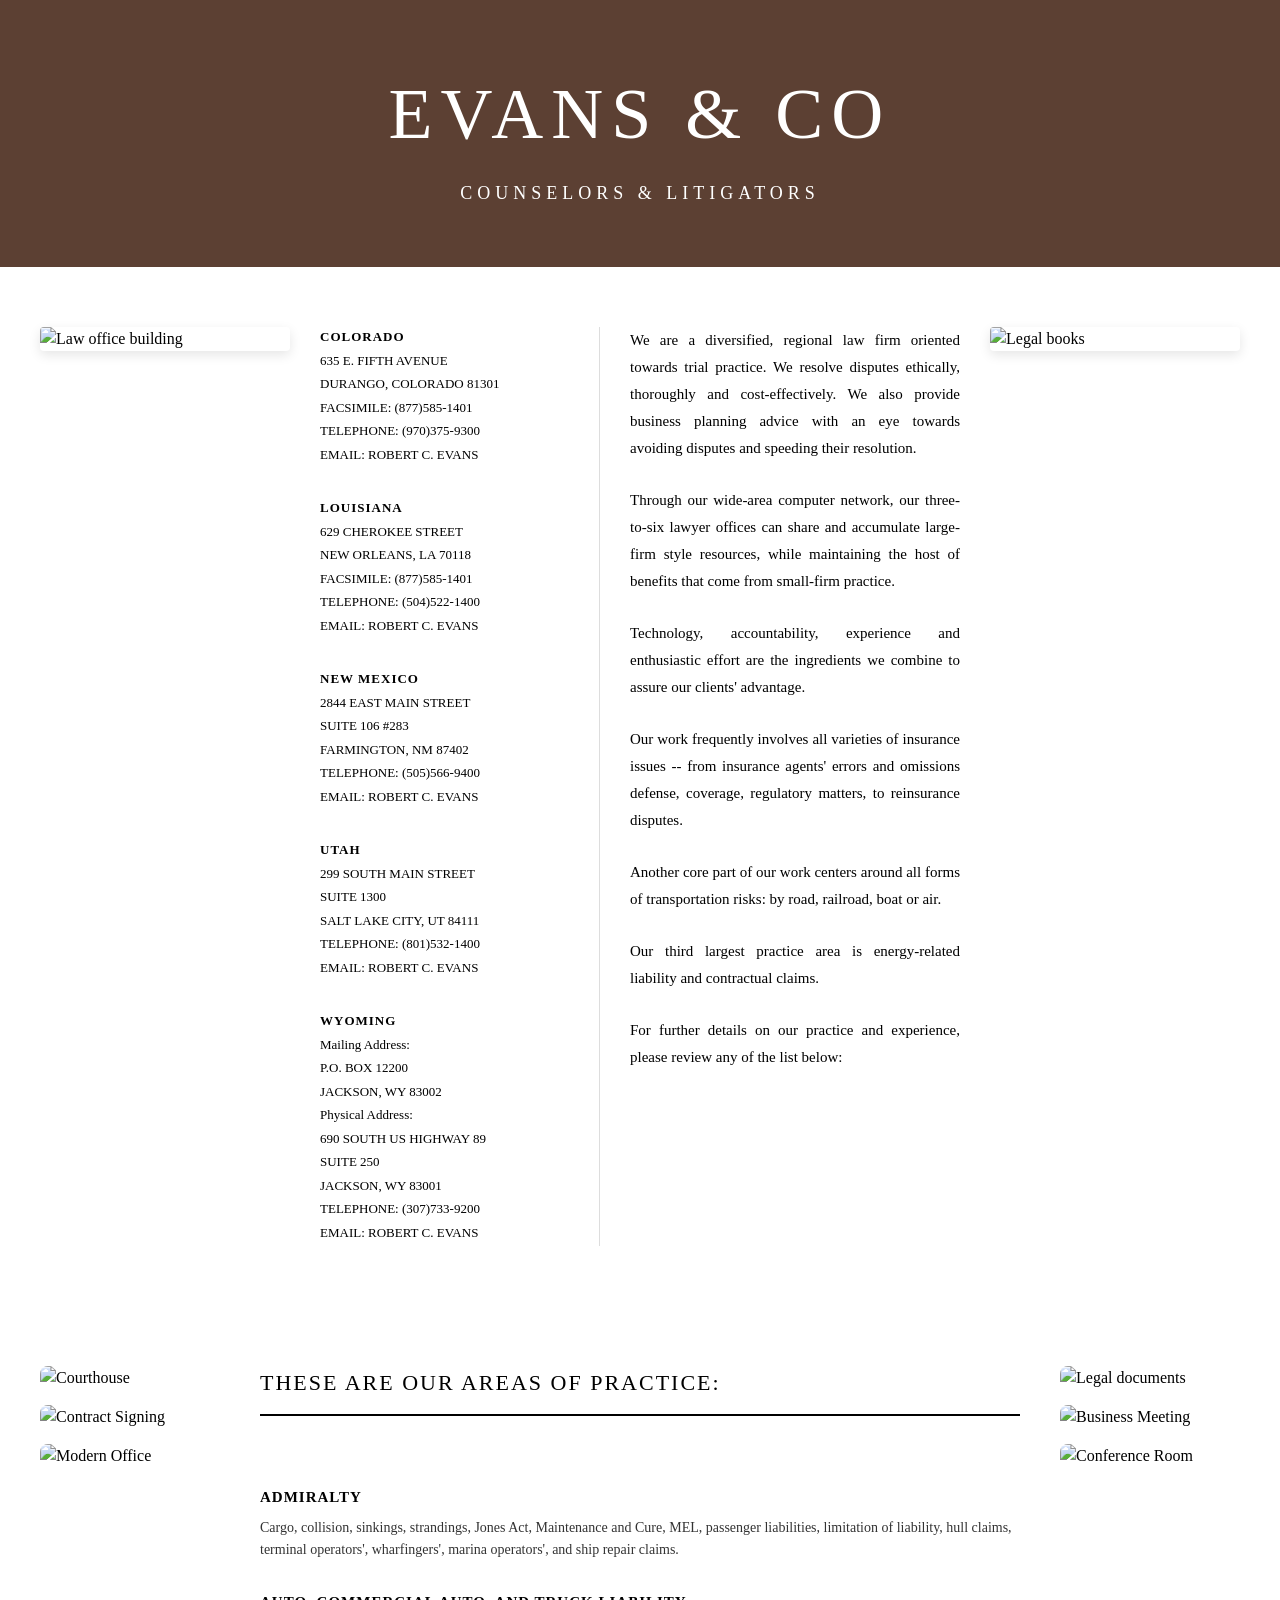
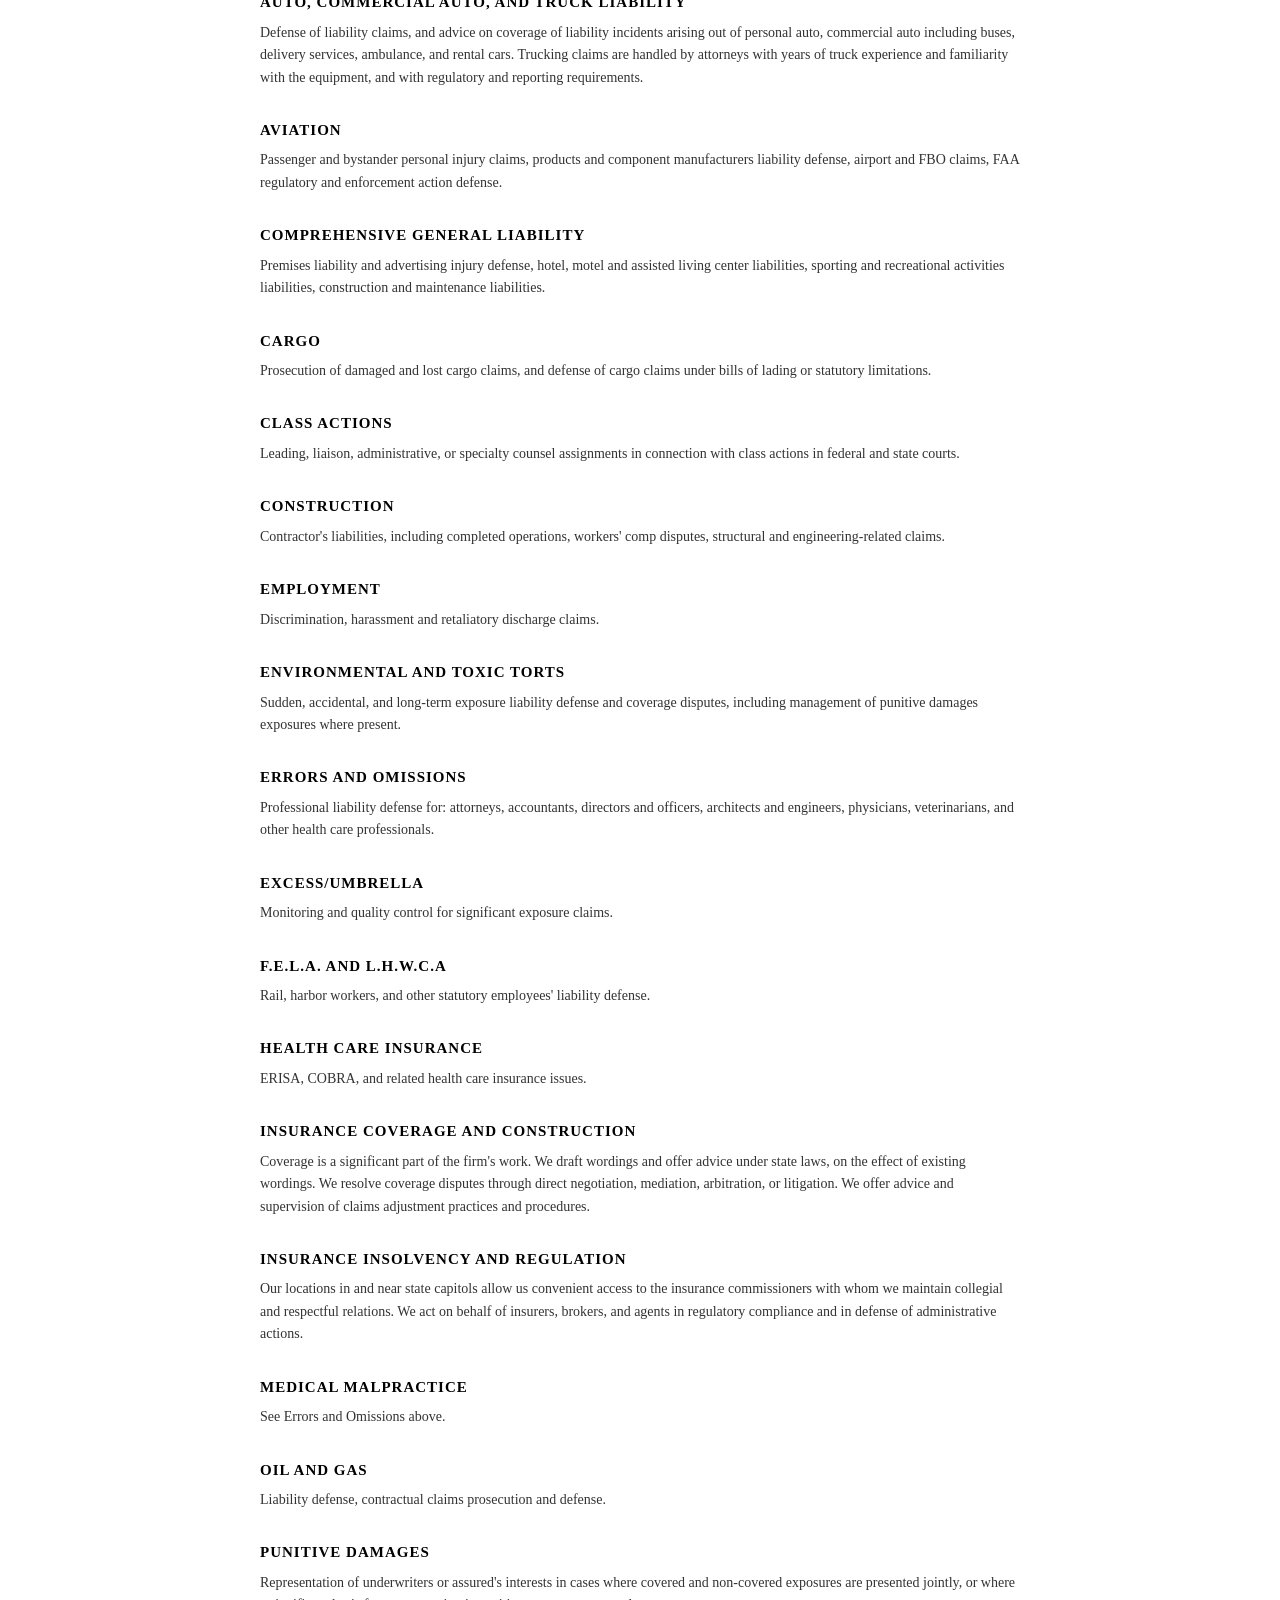
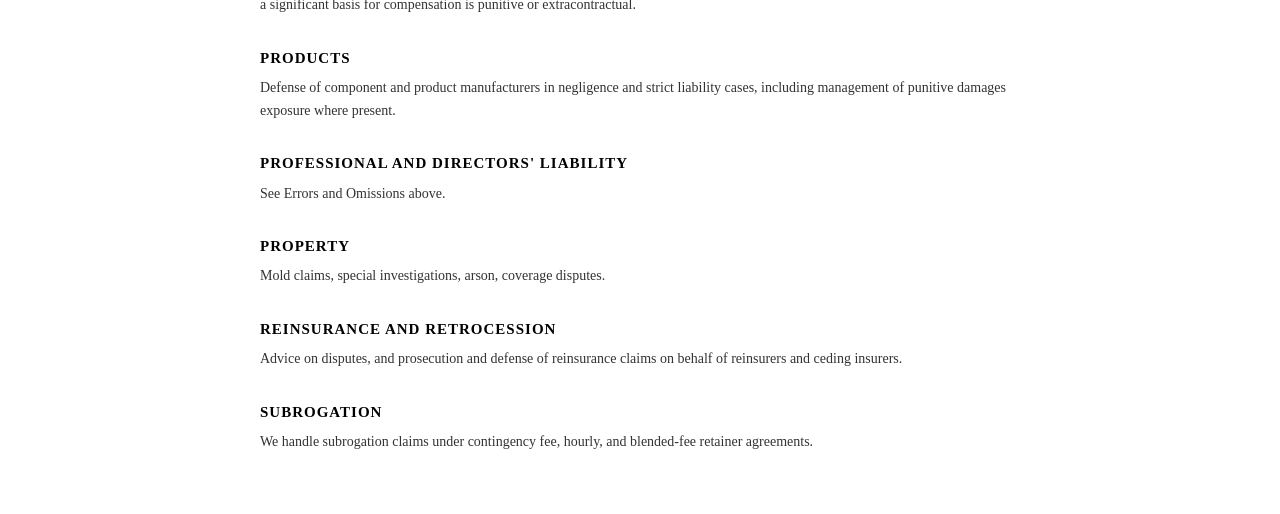
==== index.html @ 36495648 "fix mobile img" ====
<!DOCTYPE html>
<html lang="en">
<head>
    <meta charset="UTF-8">
    <meta name="viewport" content="width=device-width, initial-scale=1.0">
    <title>Evans & Co - Counselors & Litigators</title>
    <link rel="stylesheet" href="style.css">
</head>
<body>
    <div class="container">
        <!-- Header Section -->
        <header class="header">
            <div class="logo">
                <h1 class="logo-main">EVANS & CO</h1>
                <p class="logo-sub">COUNSELORS & LITIGATORS</p>
            </div>
        </header>

        <!-- About Section with Contact Info -->
        <section class="about-section">
            <div class="side-image left">
                <img src="https://images.unsplash.com/photo-1589829545856-d10d557cf95f?w=400&h=600&fit=crop" alt="Law office building">
            </div>
            <div class="contact-info">
                <div class="office">
                    <p class="office-name">COLORADO</p>
                    <p>635 E. FIFTH AVENUE</p>
                    <p>DURANGO, COLORADO 81301</p>
                    <p>FACSIMILE: (877)585-1401</p>
                    <p>TELEPHONE: (970)375-9300</p>
                    <p>EMAIL: ROBERT C. EVANS</p>
                </div>
                <div class="office">
                    <p class="office-name">LOUISIANA</p>
                    <p>629 CHEROKEE STREET</p>
                    <p>NEW ORLEANS, LA 70118</p>
                    <p>FACSIMILE: (877)585-1401</p>
                    <p>TELEPHONE: (504)522-1400</p>
                    <p>EMAIL: ROBERT C. EVANS</p>
                </div>
                <div class="office">
                    <p class="office-name">NEW MEXICO</p>
                    <p>2844 EAST MAIN STREET</p>
                    <p>SUITE 106 #283</p>
                    <p>FARMINGTON, NM 87402</p>
                    <p>TELEPHONE: (505)566-9400</p>
                    <p>EMAIL: ROBERT C. EVANS</p>
                </div>
                <div class="office">
                    <p class="office-name">UTAH</p>
                    <p>299 SOUTH MAIN STREET</p>
                    <p>SUITE 1300</p>
                    <p>SALT LAKE CITY, UT 84111</p>
                    <p>TELEPHONE: (801)532-1400</p>
                    <p>EMAIL: ROBERT C. EVANS</p>
                </div>
                <div class="office">
                    <p class="office-name">WYOMING</p>
                    <p>Mailing Address:</p>
                    <p>P.O. BOX 12200</p>
                    <p>JACKSON, WY 83002</p>
                    <p>Physical Address:</p>
                    <p>690 SOUTH US HIGHWAY 89</p>
                    <p>SUITE 250</p>
                    <p>JACKSON, WY 83001</p>
                    <p>TELEPHONE: (307)733-9200</p>
                    <p>EMAIL: ROBERT C. EVANS</p>
                </div>
            </div>
            <div class="about-content">
                <p class="about-text">We are a diversified, regional law firm oriented towards trial practice. We resolve disputes ethically, thoroughly and cost-effectively. We also provide business planning advice with an eye towards avoiding disputes and speeding their resolution.</p>
                <p class="about-text">Through our wide-area computer network, our three-to-six lawyer offices can share and accumulate large-firm style resources, while maintaining the host of benefits that come from small-firm practice.</p>
                <p class="about-text">Technology, accountability, experience and enthusiastic effort are the ingredients we combine to assure our clients' advantage.</p>
                <p class="about-text">Our work frequently involves all varieties of insurance issues -- from insurance agents' errors and omissions defense, coverage, regulatory matters, to reinsurance disputes.</p>
                <p class="about-text">Another core part of our work centers around all forms of transportation risks: by road, railroad, boat or air.</p>
                <p class="about-text">Our third largest practice area is energy-related liability and contractual claims.</p>
                <p class="about-text">For further details on our practice and experience, please review any of the list below:</p>
            </div>
            <div class="side-image right">
                <img src="https://images.unsplash.com/photo-1505664194779-8beaceb93744?w=400&h=600&fit=crop" alt="Legal books">
            </div>
        </section>

        <!-- Practice Areas Section -->
        <section class="practice-areas">
            <div class="image-gallery left-gallery">
                <img src="https://images.unsplash.com/photo-1551836022-d5d88e9218df?w=400&h=800&fit=crop" alt="Courthouse">
                <img src="https://images.unsplash.com/photo-1450101499163-c8848c66ca85?w=400&h=800&fit=crop" alt="Contract Signing">
                <img src="https://images.unsplash.com/photo-1497366754035-f200968a6e72?w=400&h=800&fit=crop" alt="Modern Office">
            </div>  
            
            <div class="practice-list">
                <h2 class="section-title">THESE ARE OUR AREAS OF PRACTICE:</h2>
                <div class="practice-item">
                    <h3 class="practice-name">ADMIRALTY</h3>
                    <p class="practice-desc">Cargo, collision, sinkings, strandings, Jones Act, Maintenance and Cure, MEL, passenger liabilities, limitation of liability, hull claims, terminal operators', wharfingers', marina operators', and ship repair claims.</p>
                </div>
                <div class="practice-item">
                    <h3 class="practice-name">AUTO, COMMERCIAL AUTO, AND TRUCK LIABILITY</h3>
                    <p class="practice-desc">Defense of liability claims, and advice on coverage of liability incidents arising out of personal auto, commercial auto including buses, delivery services, ambulance, and rental cars. Trucking claims are handled by attorneys with years of truck experience and familiarity with the equipment, and with regulatory and reporting requirements.</p>
                </div>
                <div class="practice-item">
                    <h3 class="practice-name">AVIATION</h3>
                    <p class="practice-desc">Passenger and bystander personal injury claims, products and component manufacturers liability defense, airport and FBO claims, FAA regulatory and enforcement action defense.</p>
                </div>
                <div class="practice-item">
                    <h3 class="practice-name">COMPREHENSIVE GENERAL LIABILITY</h3>
                    <p class="practice-desc">Premises liability and advertising injury defense, hotel, motel and assisted living center liabilities, sporting and recreational activities liabilities, construction and maintenance liabilities.</p>
                </div>
                <div class="practice-item">
                    <h3 class="practice-name">CARGO</h3>
                    <p class="practice-desc">Prosecution of damaged and lost cargo claims, and defense of cargo claims under bills of lading or statutory limitations.</p>
                </div>
                <div class="practice-item">
                    <h3 class="practice-name">CLASS ACTIONS</h3>
                    <p class="practice-desc">Leading, liaison, administrative, or specialty counsel assignments in connection with class actions in federal and state courts.</p>
                </div>
                <div class="practice-item">
                    <h3 class="practice-name">CONSTRUCTION</h3>
                    <p class="practice-desc">Contractor's liabilities, including completed operations, workers' comp disputes, structural and engineering-related claims.</p>
                </div>
                <div class="practice-item">
                    <h3 class="practice-name">EMPLOYMENT</h3>
                    <p class="practice-desc">Discrimination, harassment and retaliatory discharge claims.</p>
                </div>
                <div class="practice-item">
                    <h3 class="practice-name">ENVIRONMENTAL AND TOXIC TORTS</h3>
                    <p class="practice-desc">Sudden, accidental, and long-term exposure liability defense and coverage disputes, including management of punitive damages exposures where present.</p>
                </div>
                <div class="practice-item">
                    <h3 class="practice-name">ERRORS AND OMISSIONS</h3>
                    <p class="practice-desc">Professional liability defense for: attorneys, accountants, directors and officers, architects and engineers, physicians, veterinarians, and other health care professionals.</p>
                </div>
                <div class="practice-item">
                    <h3 class="practice-name">EXCESS/UMBRELLA</h3>
                    <p class="practice-desc">Monitoring and quality control for significant exposure claims.</p>
                </div>
                <div class="practice-item">
                    <h3 class="practice-name">F.E.L.A. AND L.H.W.C.A</h3>
                    <p class="practice-desc">Rail, harbor workers, and other statutory employees' liability defense.</p>
                </div>
                <div class="practice-item">
                    <h3 class="practice-name">HEALTH CARE INSURANCE</h3>
                    <p class="practice-desc">ERISA, COBRA, and related health care insurance issues.</p>
                </div>
                <div class="practice-item">
                    <h3 class="practice-name">INSURANCE COVERAGE AND CONSTRUCTION</h3>
                    <p class="practice-desc">Coverage is a significant part of the firm's work. We draft wordings and offer advice under state laws, on the effect of existing wordings. We resolve coverage disputes through direct negotiation, mediation, arbitration, or litigation. We offer advice and supervision of claims adjustment practices and procedures.</p>
                </div>
                <div class="practice-item">
                    <h3 class="practice-name">INSURANCE INSOLVENCY AND REGULATION</h3>
                    <p class="practice-desc">Our locations in and near state capitols allow us convenient access to the insurance commissioners with whom we maintain collegial and respectful relations. We act on behalf of insurers, brokers, and agents in regulatory compliance and in defense of administrative actions.</p>
                </div>
                <div class="practice-item">
                    <h3 class="practice-name">MEDICAL MALPRACTICE</h3>
                    <p class="practice-desc">See Errors and Omissions above.</p>
                </div>
                <div class="practice-item">
                    <h3 class="practice-name">OIL AND GAS</h3>
                    <p class="practice-desc">Liability defense, contractual claims prosecution and defense.</p>
                </div>
                <div class="practice-item">
                    <h3 class="practice-name">PUNITIVE DAMAGES</h3>
                    <p class="practice-desc">Representation of underwriters or assured's interests in cases where covered and non-covered exposures are presented jointly, or where a significant basis for compensation is punitive or extracontractual.</p>
                </div>
                <div class="practice-item">
                    <h3 class="practice-name">PRODUCTS</h3>
                    <p class="practice-desc">Defense of component and product manufacturers in negligence and strict liability cases, including management of punitive damages exposure where present.</p>
                </div>
                <div class="practice-item">
                    <h3 class="practice-name">PROFESSIONAL AND DIRECTORS' LIABILITY</h3>
                    <p class="practice-desc">See Errors and Omissions above.</p>
                </div>
                <div class="practice-item">
                    <h3 class="practice-name">PROPERTY</h3>
                    <p class="practice-desc">Mold claims, special investigations, arson, coverage disputes.</p>
                </div>
                <div class="practice-item">
                    <h3 class="practice-name">REINSURANCE AND RETROCESSION</h3>
                    <p class="practice-desc">Advice on disputes, and prosecution and defense of reinsurance claims on behalf of reinsurers and ceding insurers.</p>
                </div>
                <div class="practice-item">
                    <h3 class="practice-name">SUBROGATION</h3>
                    <p class="practice-desc">We handle subrogation claims under contingency fee, hourly, and blended-fee retainer agreements.</p>
                </div>
            </div>
            <div class="image-gallery right-gallery">
                <img src="https://images.unsplash.com/photo-1521791055366-0d553872125f?w=400&h=800&fit=crop" alt="Legal documents">
                <img src="https://images.unsplash.com/photo-1516321318423-f06f85e504b3?w=400&h=800&fit=crop" alt="Business Meeting">
                <img src="https://images.unsplash.com/photo-1517048676732-d65bc937f952?w=400&h=800&fit=crop" alt="Conference Room">
            </div>

        </section>
    </div>
</body>
</html>
---- style.css ----
* {
    margin: 0;
    padding: 0;
    box-sizing: border-box;
}

body {
    font-family: 'Georgia', 'Times New Roman', Times, serif;
    background-color: #fff;
    color: #000;
    line-height: 1.5;
    margin: 0;
    padding: 0;
}

.container {
    max-width: 100%;
    margin: 0 auto;
    padding: 0;
}

/* Header Styles */
.header {
    background-color: #5C4033;
    color: #fff;
    padding: 60px 40px;
    text-align: center;
}

.logo {
    margin-bottom: 0;
}

.logo-main {
    font-size: 72px;
    font-weight: normal;
    letter-spacing: 8px;
    margin-bottom: 12px;
    font-family: 'Georgia', serif;
}

.logo-sub {
    font-size: 18px;
    letter-spacing: 5px;
    text-transform: uppercase;
    font-weight: normal;
}

/* About Section */
.about-section {
    display: flex;
    padding: 60px 40px;
    background-color: #fff;
    gap: 30px;
    max-width: 1400px;
    margin: 0 auto;
    align-items: flex-start;
    flex-wrap: wrap;
}

.about-content {
    flex: 1;
    min-width: 0;
}

.about-text {
    font-size: 15px;
    margin-bottom: 25px;
    text-align: left;
    line-height: 1.8;
    font-family: 'Georgia', serif;
    text-align: justify;
}

.contact-info {
    flex: 0 0 280px;
    display: flex;
    flex-direction: column;
    gap: 30px;
    padding-right: 40px;
    border-right: 1px solid #ddd;
    min-width: 0;
}

.office {
    text-align: left;
}

.office-name {
    font-size: 16px;
    font-weight: bold !important;
    margin-bottom: 8px;
    text-transform: uppercase;
    letter-spacing: 1px;
}

.office p {
    font-size: 13px;
    margin-bottom: 4px;
    font-weight: normal;
}

/* Side Images */
.side-image {
    flex: 0 0 250px;
    display: flex;
    flex-direction: column;
    align-items: flex-start;
    min-width: 0;
}

.side-image img {
    width: 100%;
    height: auto;
    object-fit: cover;
    border-radius: 4px;
    box-shadow: 0 4px 12px rgba(0, 0, 0, 0.1);
    margin-bottom: 200px;
}

    .image-gallery {
        display: grid;
        grid-template-columns: repeat(6, 1fr); /* 6 images in one row */
        gap: 15px;
        width: 100%;
    }

    .image-gallery img {
        width: 100%;
        height: 250px;
        object-fit: cover;
        border-radius: 8px;
        display: block;
    }
        .left-gallery,
    .right-gallery {
        display: flex;
        flex-direction: column;
        gap: 15px;
        width: 180px;
        flex-shrink: 0;
    }

    .left-gallery img,
    .right-gallery img {
        width: 100%;
        height: auto;
        border-radius: 8px;
    }

/* Practice Areas Section */
.practice-areas {
    display: flex;
    padding: 60px 40px;
    background-color: #fff;
    gap: 40px;
    max-width: 1400px;
    margin: 0 auto;
    align-items: flex-start;
    flex-wrap: wrap;
}

.practice-areas .practice-list {
    flex: 1;
    min-width: 0;
}

.email-contact {
    text-align: right;
    margin-bottom: 30px;
    font-size: 14px;
    font-weight: bold;
    color: #000;
}

.section-title {
    font-size: 22px;
    text-align: left;
    margin-bottom: 40px;
    letter-spacing: 2px;
    color: #000;
    font-weight: normal;
    border-bottom: 2px solid #000;
    padding-bottom: 15px;
}

.practice-list {
    display: flex;
    flex-direction: column;
    gap: 30px;
}

.practice-item {
    padding: 0;
    background: none;
    border: none;
    box-shadow: none;
    min-width: 0;
}

.practice-name {
    font-size: 15px;
    margin-bottom: 8px;
    color: #000;
    letter-spacing: 1px;
    font-weight: bold;
    text-transform: uppercase;
}

.practice-desc {
    font-size: 14px;
    color: #333;
    line-height: 1.6;
    margin: 0;
    padding-left: 0;
    overflow-wrap: break-word;
    word-wrap: break-word;
}

@media (max-width: 768px) {

    body {
        overflow-x: hidden;
    }

    .logo {
        margin-bottom: 0;
        padding: 0 10px;
    }

    .logo-main {
        font-size: 36px;
        letter-spacing: 3px;
        margin-bottom: 8px;
        line-height: 1.1;
    }

    .logo-sub {
        font-size: 12px;
        letter-spacing: 2px;
        line-height: 1.4;
    }

    /* About Section */
    .about-section {
        display: flex;
        flex-direction: column;
        padding: 15px;
        gap: 20px;
    }

    /* Images */
    .side-image {
        display: flex;
        justify-content: center;
        align-items: center;
        width: 100%;
        
    }

    .side-image img {
        width: 100%;
        max-width: 220px;
        height: auto;
        border-radius: 8px;
        margin-bottom: 50px;
    }

    .left-gallery,
    .right-gallery {
        display: flex;
        flex-direction: row;
        justify-content: center;
        gap: 8px;
        width: 100%;
    }

    .left-gallery img,
    .right-gallery img {
        width: 30%;
        height: auto;
    }

    .image-gallery {
        display: grid;
        grid-template-columns: repeat(3, 1fr);
        gap: 5px;
    }

    .image-gallery img {
        width: 100%;
        height: auto;
    }

    /* Contact Information */
    .contact-info {
        width: 100%;
        display: grid;
        grid-template-columns: 1fr;
        gap: 15px;
        border: none;
        padding: 0;
    }

    .office {
        padding: 12px;
        border: 1px solid #ddd;
        border-radius: 6px;
    }

    .office-name {
        font-size: 15px;
        font-weight: bold;
        margin-bottom: 5px;
    }

    .office p {
        font-size: 13px;
        line-height: 1.5;
    }

    /* About Content */
    .about-content {
        width: 100%;
    }

    .about-text {
        font-size: 14px;
        line-height: 1.8;
        text-align: justify;
        margin-bottom: 12px;
    }

    /* Practice Areas */
    .practice-areas {
        display: flex;
        flex-direction: column;
        padding: 15px;
        gap: 20px;
    }

    .practice-list,
    .practice-content {
        width: 100%;
    }

    .section-title {
        font-size: 20px;
        text-align: center;
    }

    .practice-name {
        font-size: 15px;
    }

    .practice-desc {
        font-size: 13px;
        line-height: 1.7;
    }

    .email-contact {
        text-align: center;
        font-size: 13px;
    }
}
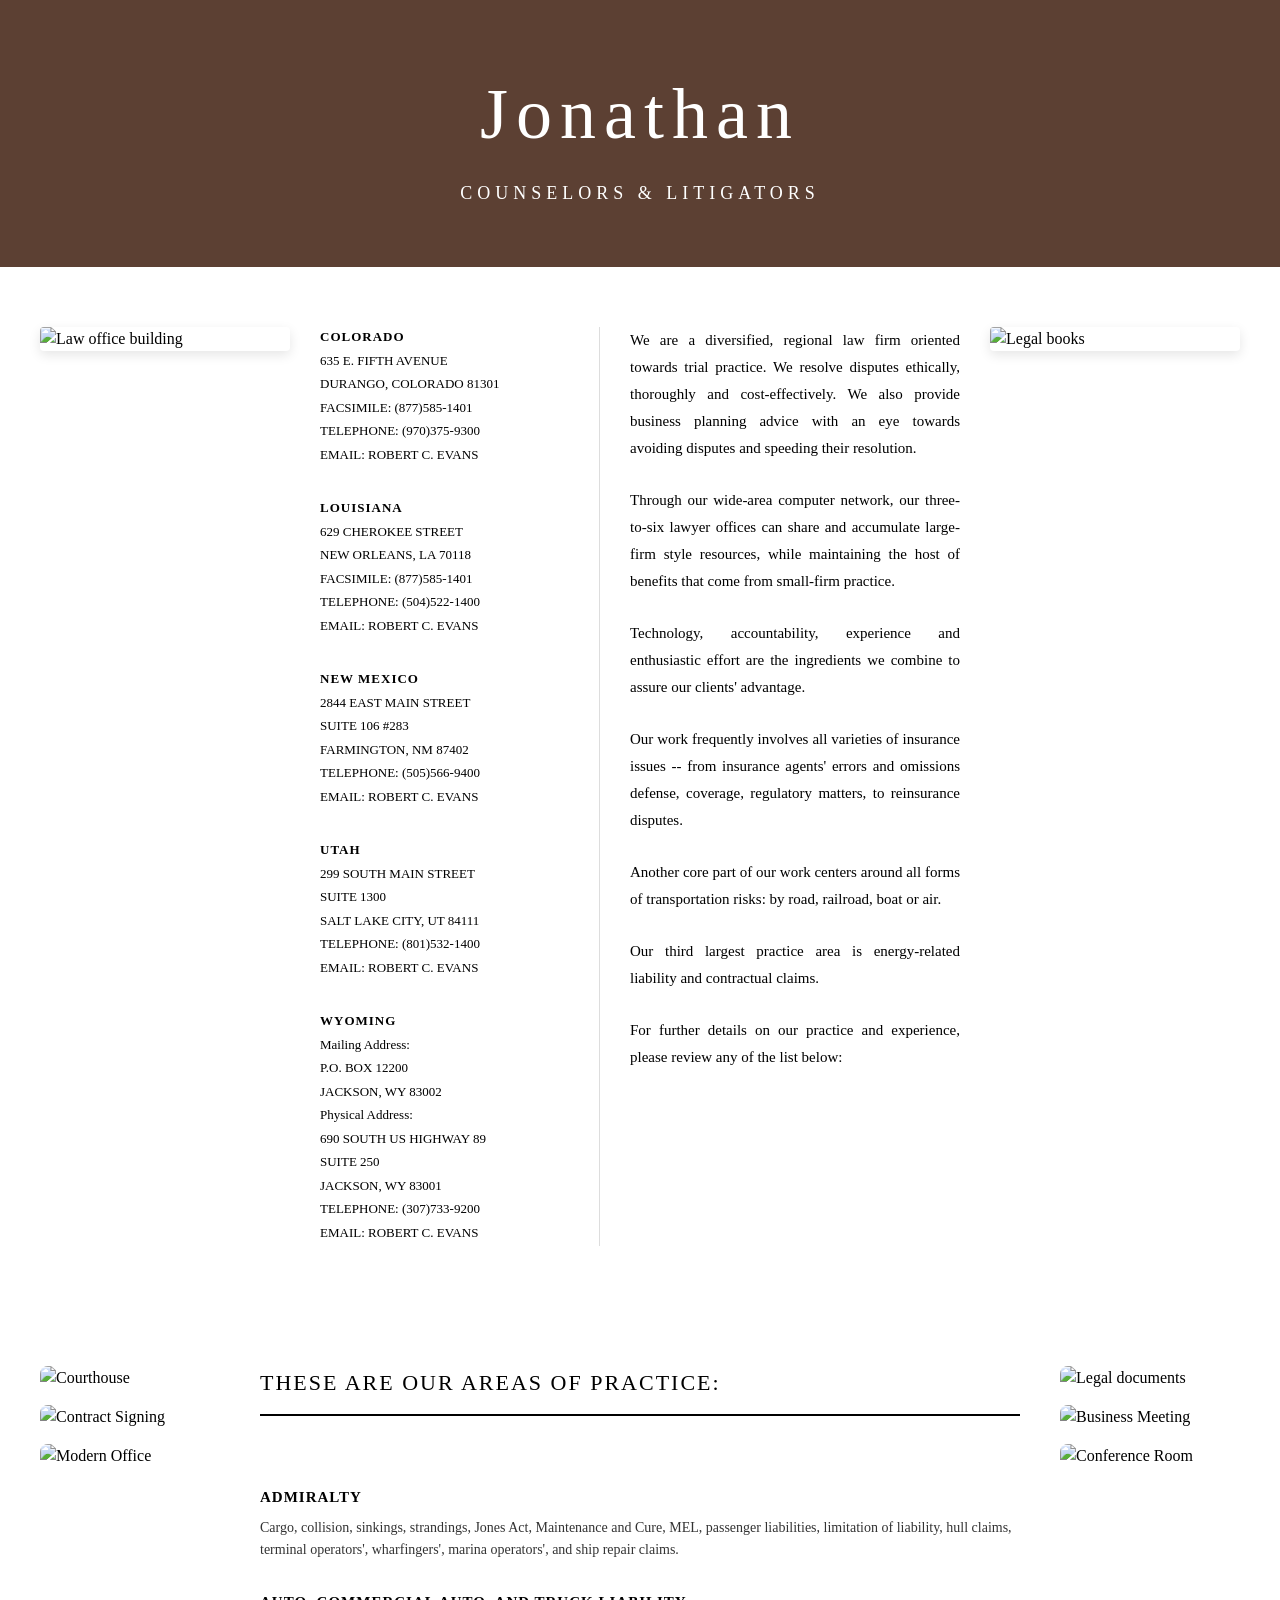
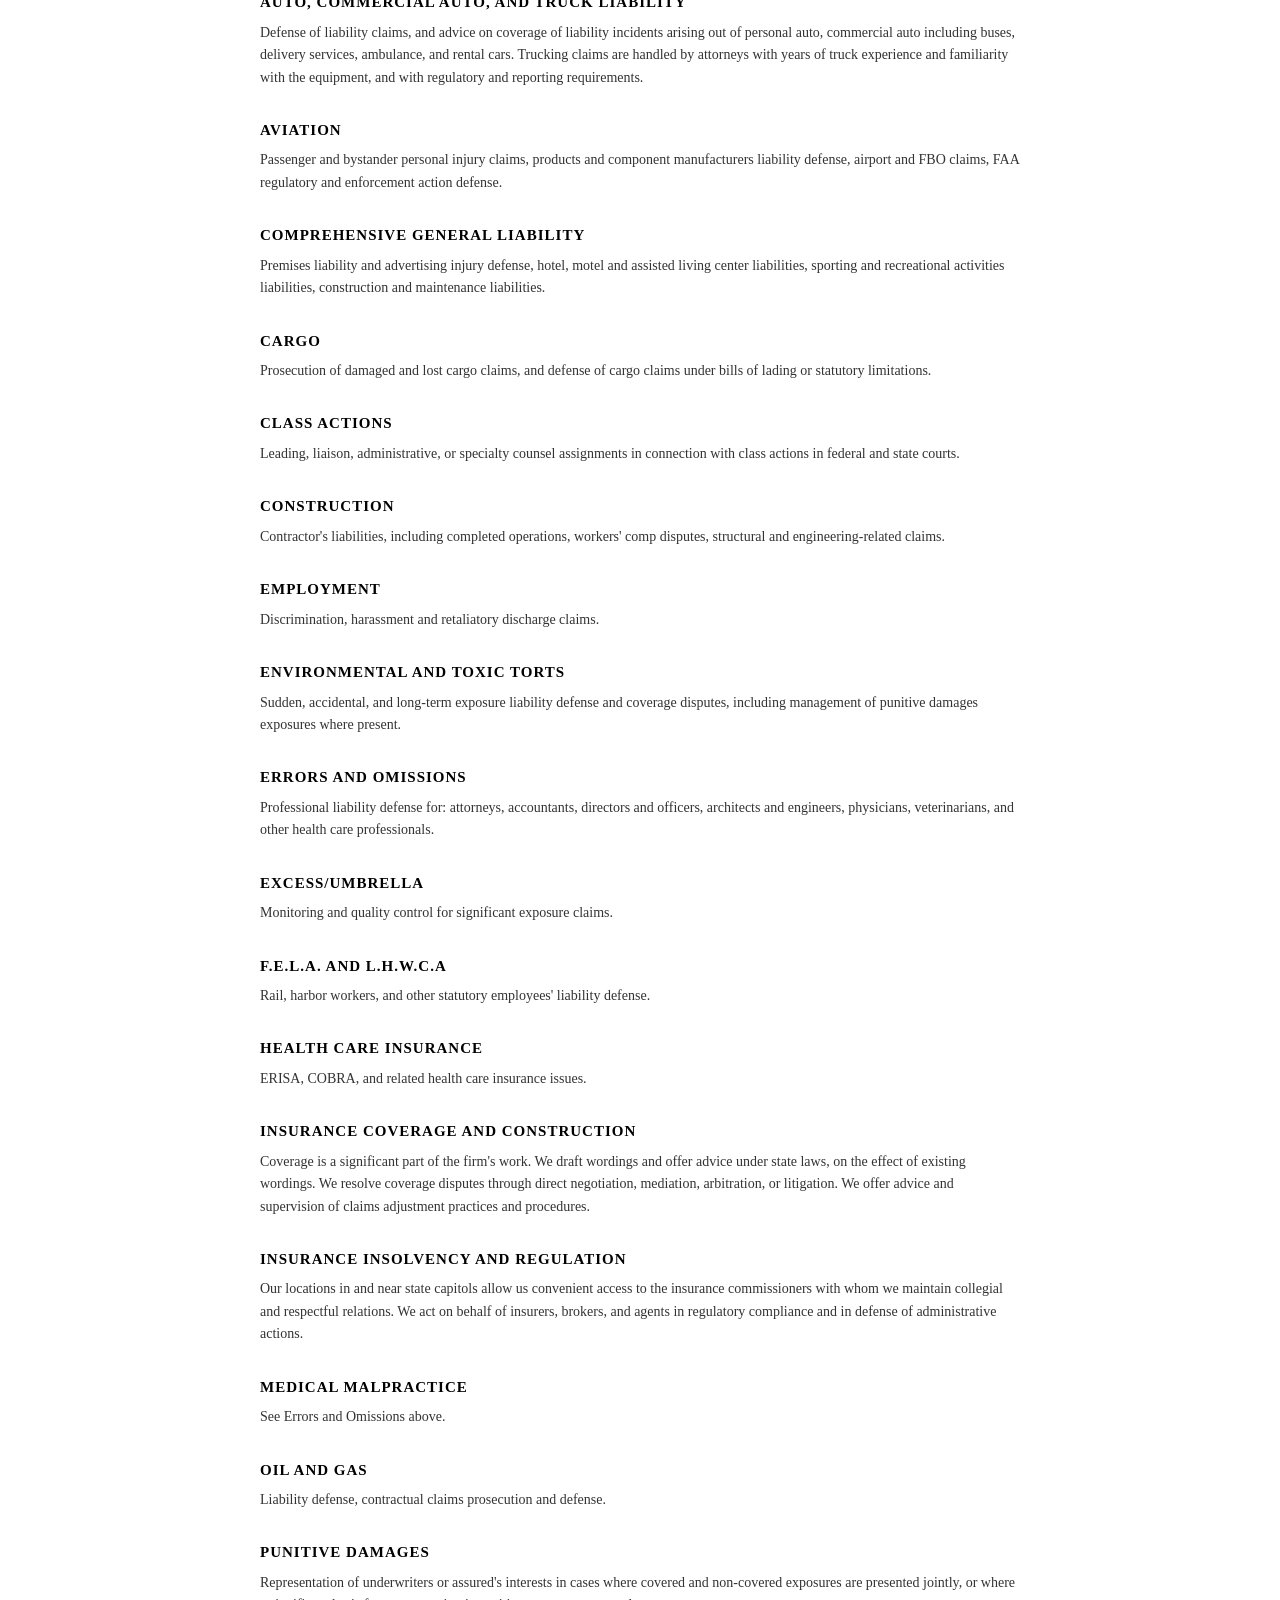
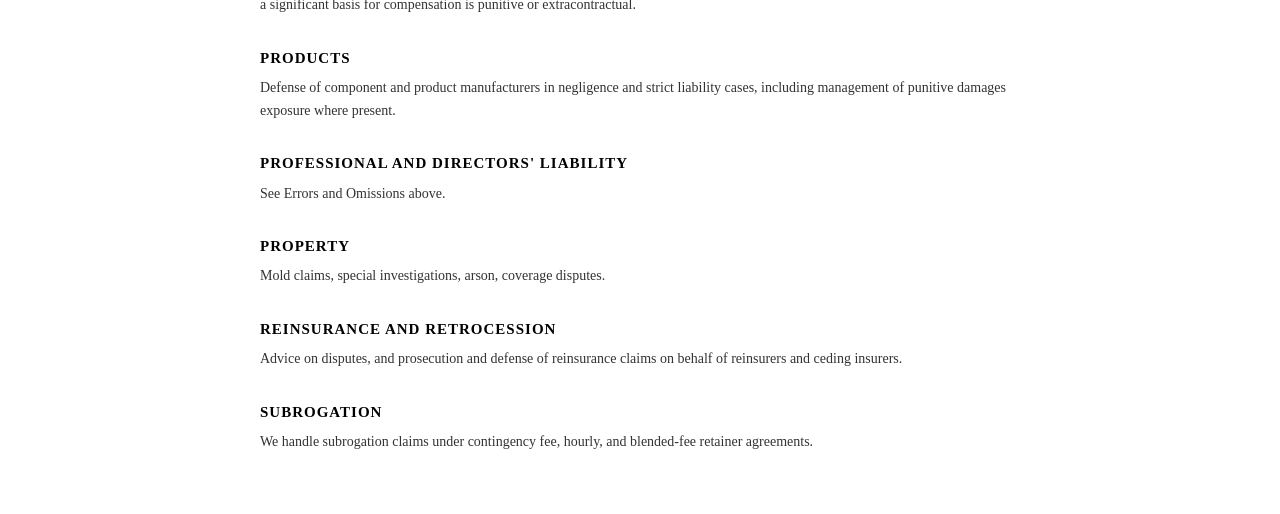
==== commit 07904413: "update header" ====
--- a/index.html
+++ b/index.html
@@ -11,7 +11,7 @@
         <!-- Header Section -->
         <header class="header">
             <div class="logo">
-                <h1 class="logo-main">EVANS & CO</h1>
+                <h1 class="logo-main">Jonathan</h1>
                 <p class="logo-sub">COUNSELORS & LITIGATORS</p>
             </div>
         </header>
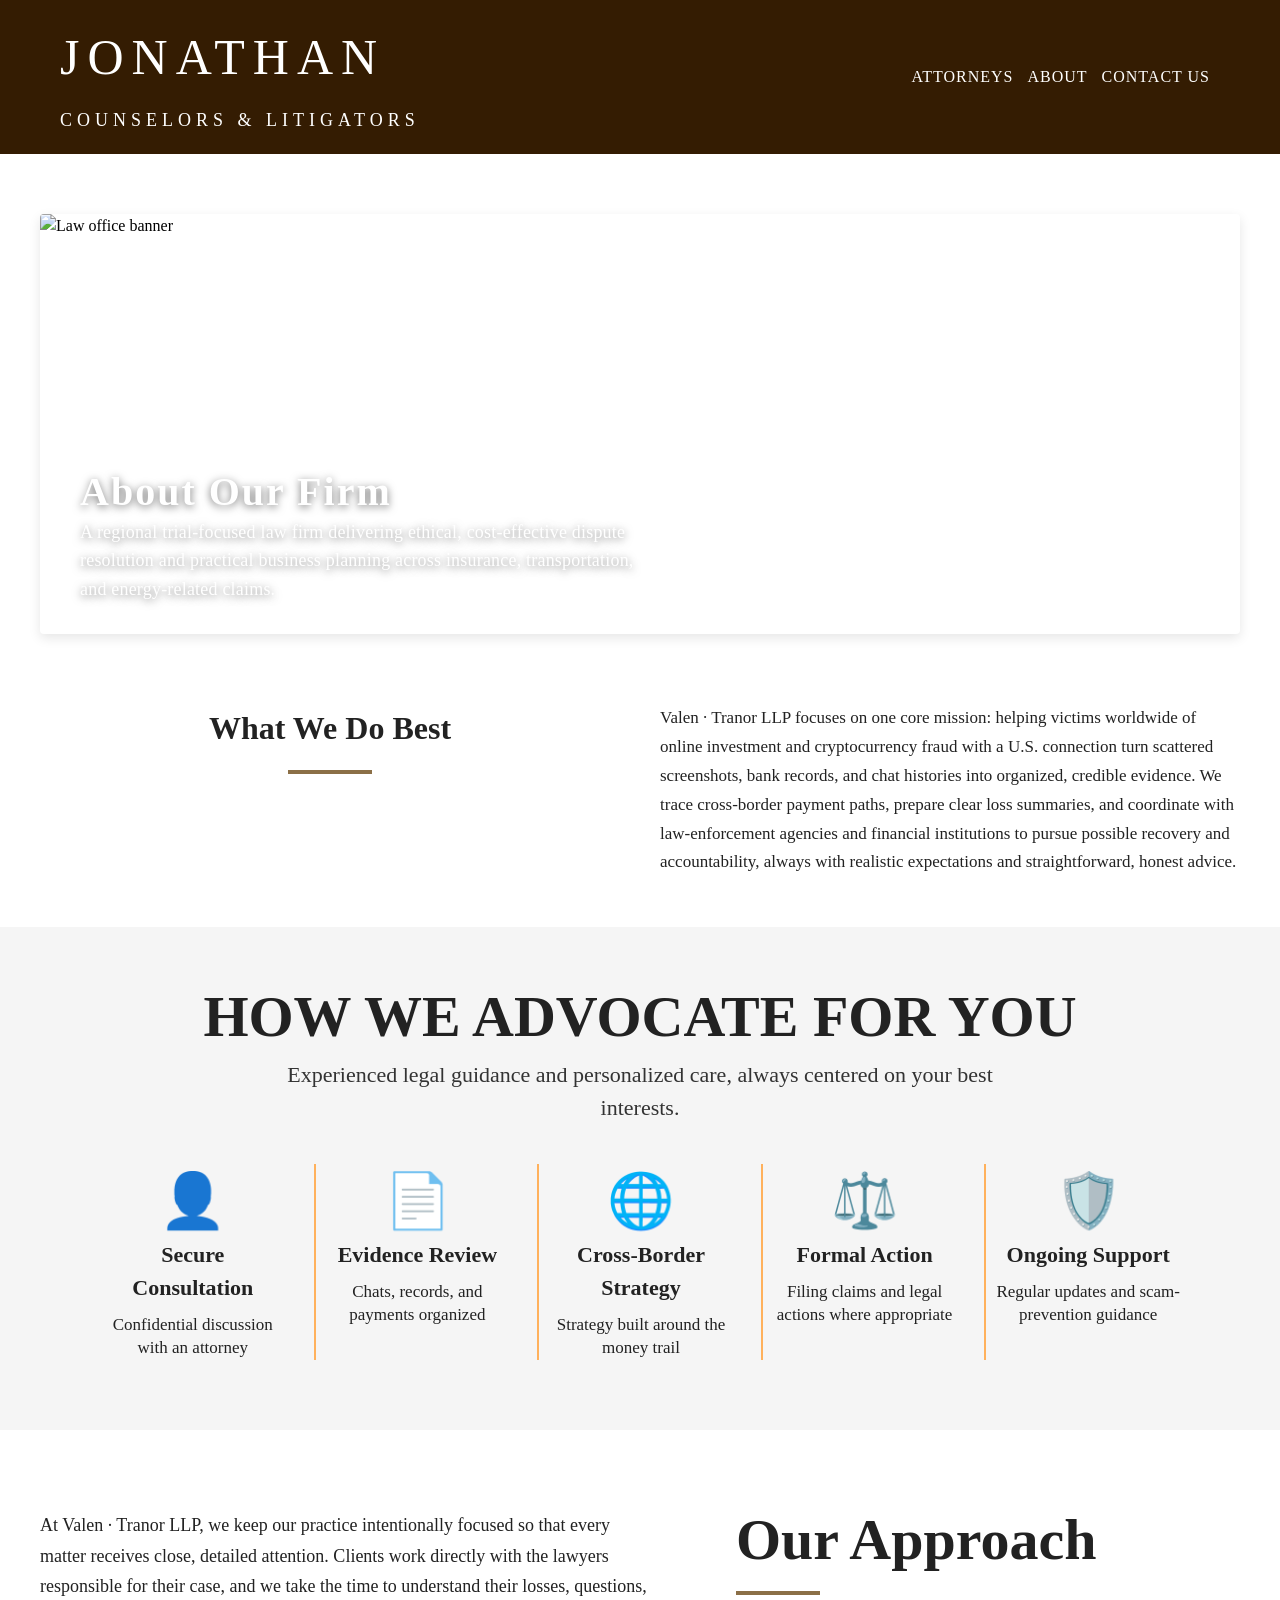
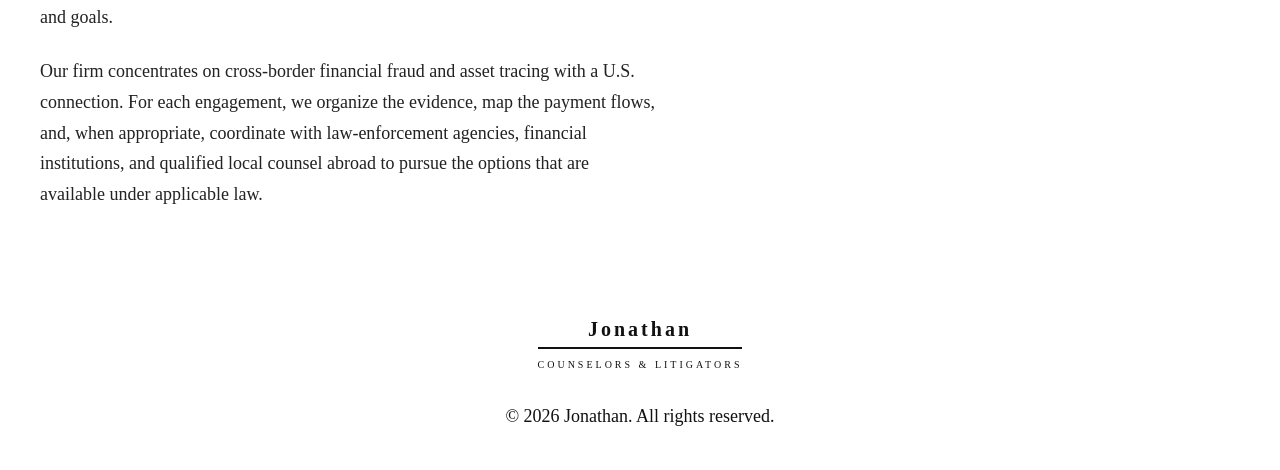
==== commit 9f2dd491: "added combinations" ====
--- a/index.html
+++ b/index.html
@@ -3,194 +3,97 @@
 <head>
     <meta charset="UTF-8">
     <meta name="viewport" content="width=device-width, initial-scale=1.0">
-    <title>Evans & Co - Counselors & Litigators</title>
+    <title>Jonathan - Counselors & Litigators</title>
     <link rel="stylesheet" href="style.css">
 </head>
 <body>
     <div class="container">
-        <!-- Header Section -->
+<!-- Header Section -->
         <header class="header">
-            <div class="logo">
+            <div class="logo"> <a href="index.html">
                 <h1 class="logo-main">Jonathan</h1>
                 <p class="logo-sub">COUNSELORS & LITIGATORS</p>
-            </div>
+            </div> </a>
+
+            <nav class="nav-menu">
+                <a href="attorney.html">Attorneys</a>
+                <a href="about.html">About</a>
+                <a href="contact.html">Contact Us</a>
+            </nav>
         </header>
 
-        <!-- About Section with Contact Info -->
-        <section class="about-section">
-            <div class="side-image left">
-                <img src="https://images.unsplash.com/photo-1589829545856-d10d557cf95f?w=400&h=600&fit=crop" alt="Law office building">
-            </div>
-            <div class="contact-info">
-                <div class="office">
-                    <p class="office-name">COLORADO</p>
-                    <p>635 E. FIFTH AVENUE</p>
-                    <p>DURANGO, COLORADO 81301</p>
-                    <p>FACSIMILE: (877)585-1401</p>
-                    <p>TELEPHONE: (970)375-9300</p>
-                    <p>EMAIL: ROBERT C. EVANS</p>
-                </div>
-                <div class="office">
-                    <p class="office-name">LOUISIANA</p>
-                    <p>629 CHEROKEE STREET</p>
-                    <p>NEW ORLEANS, LA 70118</p>
-                    <p>FACSIMILE: (877)585-1401</p>
-                    <p>TELEPHONE: (504)522-1400</p>
-                    <p>EMAIL: ROBERT C. EVANS</p>
-                </div>
-                <div class="office">
-                    <p class="office-name">NEW MEXICO</p>
-                    <p>2844 EAST MAIN STREET</p>
-                    <p>SUITE 106 #283</p>
-                    <p>FARMINGTON, NM 87402</p>
-                    <p>TELEPHONE: (505)566-9400</p>
-                    <p>EMAIL: ROBERT C. EVANS</p>
-                </div>
-                <div class="office">
-                    <p class="office-name">UTAH</p>
-                    <p>299 SOUTH MAIN STREET</p>
-                    <p>SUITE 1300</p>
-                    <p>SALT LAKE CITY, UT 84111</p>
-                    <p>TELEPHONE: (801)532-1400</p>
-                    <p>EMAIL: ROBERT C. EVANS</p>
-                </div>
-                <div class="office">
-                    <p class="office-name">WYOMING</p>
-                    <p>Mailing Address:</p>
-                    <p>P.O. BOX 12200</p>
-                    <p>JACKSON, WY 83002</p>
-                    <p>Physical Address:</p>
-                    <p>690 SOUTH US HIGHWAY 89</p>
-                    <p>SUITE 250</p>
-                    <p>JACKSON, WY 83001</p>
-                    <p>TELEPHONE: (307)733-9200</p>
-                    <p>EMAIL: ROBERT C. EVANS</p>
-                </div>
-            </div>
-            <div class="about-content">
-                <p class="about-text">We are a diversified, regional law firm oriented towards trial practice. We resolve disputes ethically, thoroughly and cost-effectively. We also provide business planning advice with an eye towards avoiding disputes and speeding their resolution.</p>
-                <p class="about-text">Through our wide-area computer network, our three-to-six lawyer offices can share and accumulate large-firm style resources, while maintaining the host of benefits that come from small-firm practice.</p>
-                <p class="about-text">Technology, accountability, experience and enthusiastic effort are the ingredients we combine to assure our clients' advantage.</p>
-                <p class="about-text">Our work frequently involves all varieties of insurance issues -- from insurance agents' errors and omissions defense, coverage, regulatory matters, to reinsurance disputes.</p>
-                <p class="about-text">Another core part of our work centers around all forms of transportation risks: by road, railroad, boat or air.</p>
-                <p class="about-text">Our third largest practice area is energy-related liability and contractual claims.</p>
-                <p class="about-text">For further details on our practice and experience, please review any of the list below:</p>
-            </div>
-            <div class="side-image right">
-                <img src="https://images.unsplash.com/photo-1505664194779-8beaceb93744?w=400&h=600&fit=crop" alt="Legal books">
+        <!-- About Banner Section -->
+        <section class="about-banner">
+            <img src="https://images.unsplash.com/photo-1497366754035-f200968a6e72?w=1600&h=700&fit=crop" alt="Law office banner">
+            <div class="about-banner-overlay">
+                <h2 class="about-banner-title">About Our Firm</h2>
+                <p class="about-banner-summary">A regional trial-focused law firm delivering ethical, cost-effective dispute resolution and practical business planning across insurance, transportation, and energy-related claims.</p>
             </div>
         </section>
 
-        <!-- Practice Areas Section -->
-        <section class="practice-areas">
-            <div class="image-gallery left-gallery">
-                <img src="https://images.unsplash.com/photo-1551836022-d5d88e9218df?w=400&h=800&fit=crop" alt="Courthouse">
-                <img src="https://images.unsplash.com/photo-1450101499163-c8848c66ca85?w=400&h=800&fit=crop" alt="Contract Signing">
-                <img src="https://images.unsplash.com/photo-1497366754035-f200968a6e72?w=400&h=800&fit=crop" alt="Modern Office">
-            </div>  
-            
-            <div class="practice-list">
-                <h2 class="section-title">THESE ARE OUR AREAS OF PRACTICE:</h2>
-                <div class="practice-item">
-                    <h3 class="practice-name">ADMIRALTY</h3>
-                    <p class="practice-desc">Cargo, collision, sinkings, strandings, Jones Act, Maintenance and Cure, MEL, passenger liabilities, limitation of liability, hull claims, terminal operators', wharfingers', marina operators', and ship repair claims.</p>
-                </div>
-                <div class="practice-item">
-                    <h3 class="practice-name">AUTO, COMMERCIAL AUTO, AND TRUCK LIABILITY</h3>
-                    <p class="practice-desc">Defense of liability claims, and advice on coverage of liability incidents arising out of personal auto, commercial auto including buses, delivery services, ambulance, and rental cars. Trucking claims are handled by attorneys with years of truck experience and familiarity with the equipment, and with regulatory and reporting requirements.</p>
-                </div>
-                <div class="practice-item">
-                    <h3 class="practice-name">AVIATION</h3>
-                    <p class="practice-desc">Passenger and bystander personal injury claims, products and component manufacturers liability defense, airport and FBO claims, FAA regulatory and enforcement action defense.</p>
-                </div>
-                <div class="practice-item">
-                    <h3 class="practice-name">COMPREHENSIVE GENERAL LIABILITY</h3>
-                    <p class="practice-desc">Premises liability and advertising injury defense, hotel, motel and assisted living center liabilities, sporting and recreational activities liabilities, construction and maintenance liabilities.</p>
-                </div>
-                <div class="practice-item">
-                    <h3 class="practice-name">CARGO</h3>
-                    <p class="practice-desc">Prosecution of damaged and lost cargo claims, and defense of cargo claims under bills of lading or statutory limitations.</p>
-                </div>
-                <div class="practice-item">
-                    <h3 class="practice-name">CLASS ACTIONS</h3>
-                    <p class="practice-desc">Leading, liaison, administrative, or specialty counsel assignments in connection with class actions in federal and state courts.</p>
-                </div>
-                <div class="practice-item">
-                    <h3 class="practice-name">CONSTRUCTION</h3>
-                    <p class="practice-desc">Contractor's liabilities, including completed operations, workers' comp disputes, structural and engineering-related claims.</p>
-                </div>
-                <div class="practice-item">
-                    <h3 class="practice-name">EMPLOYMENT</h3>
-                    <p class="practice-desc">Discrimination, harassment and retaliatory discharge claims.</p>
-                </div>
-                <div class="practice-item">
-                    <h3 class="practice-name">ENVIRONMENTAL AND TOXIC TORTS</h3>
-                    <p class="practice-desc">Sudden, accidental, and long-term exposure liability defense and coverage disputes, including management of punitive damages exposures where present.</p>
-                </div>
-                <div class="practice-item">
-                    <h3 class="practice-name">ERRORS AND OMISSIONS</h3>
-                    <p class="practice-desc">Professional liability defense for: attorneys, accountants, directors and officers, architects and engineers, physicians, veterinarians, and other health care professionals.</p>
-                </div>
-                <div class="practice-item">
-                    <h3 class="practice-name">EXCESS/UMBRELLA</h3>
-                    <p class="practice-desc">Monitoring and quality control for significant exposure claims.</p>
-                </div>
-                <div class="practice-item">
-                    <h3 class="practice-name">F.E.L.A. AND L.H.W.C.A</h3>
-                    <p class="practice-desc">Rail, harbor workers, and other statutory employees' liability defense.</p>
-                </div>
-                <div class="practice-item">
-                    <h3 class="practice-name">HEALTH CARE INSURANCE</h3>
-                    <p class="practice-desc">ERISA, COBRA, and related health care insurance issues.</p>
-                </div>
-                <div class="practice-item">
-                    <h3 class="practice-name">INSURANCE COVERAGE AND CONSTRUCTION</h3>
-                    <p class="practice-desc">Coverage is a significant part of the firm's work. We draft wordings and offer advice under state laws, on the effect of existing wordings. We resolve coverage disputes through direct negotiation, mediation, arbitration, or litigation. We offer advice and supervision of claims adjustment practices and procedures.</p>
-                </div>
-                <div class="practice-item">
-                    <h3 class="practice-name">INSURANCE INSOLVENCY AND REGULATION</h3>
-                    <p class="practice-desc">Our locations in and near state capitols allow us convenient access to the insurance commissioners with whom we maintain collegial and respectful relations. We act on behalf of insurers, brokers, and agents in regulatory compliance and in defense of administrative actions.</p>
-                </div>
-                <div class="practice-item">
-                    <h3 class="practice-name">MEDICAL MALPRACTICE</h3>
-                    <p class="practice-desc">See Errors and Omissions above.</p>
-                </div>
-                <div class="practice-item">
-                    <h3 class="practice-name">OIL AND GAS</h3>
-                    <p class="practice-desc">Liability defense, contractual claims prosecution and defense.</p>
-                </div>
-                <div class="practice-item">
-                    <h3 class="practice-name">PUNITIVE DAMAGES</h3>
-                    <p class="practice-desc">Representation of underwriters or assured's interests in cases where covered and non-covered exposures are presented jointly, or where a significant basis for compensation is punitive or extracontractual.</p>
-                </div>
-                <div class="practice-item">
-                    <h3 class="practice-name">PRODUCTS</h3>
-                    <p class="practice-desc">Defense of component and product manufacturers in negligence and strict liability cases, including management of punitive damages exposure where present.</p>
-                </div>
-                <div class="practice-item">
-                    <h3 class="practice-name">PROFESSIONAL AND DIRECTORS' LIABILITY</h3>
-                    <p class="practice-desc">See Errors and Omissions above.</p>
-                </div>
-                <div class="practice-item">
-                    <h3 class="practice-name">PROPERTY</h3>
-                    <p class="practice-desc">Mold claims, special investigations, arson, coverage disputes.</p>
-                </div>
-                <div class="practice-item">
-                    <h3 class="practice-name">REINSURANCE AND RETROCESSION</h3>
-                    <p class="practice-desc">Advice on disputes, and prosecution and defense of reinsurance claims on behalf of reinsurers and ceding insurers.</p>
-                </div>
-                <div class="practice-item">
-                    <h3 class="practice-name">SUBROGATION</h3>
-                    <p class="practice-desc">We handle subrogation claims under contingency fee, hourly, and blended-fee retainer agreements.</p>
-                </div>
+        <section class="what-we-do-section">
+            <div class="what-we-do-header">
+                <h2 class="what-we-do-title">What We Do Best</h2>
+                <p class="what-we-do-text">Valen · Tranor LLP focuses on one core mission: helping victims worldwide of online investment and cryptocurrency fraud with a U.S. connection turn scattered screenshots, bank records, and chat histories into organized, credible evidence. We trace cross-border payment paths, prepare clear loss summaries, and coordinate with law-enforcement agencies and financial institutions to pursue possible recovery and accountability, always with realistic expectations and straightforward, honest advice.</p>
             </div>
-            <div class="image-gallery right-gallery">
-                <img src="https://images.unsplash.com/photo-1521791055366-0d553872125f?w=400&h=800&fit=crop" alt="Legal documents">
-                <img src="https://images.unsplash.com/photo-1516321318423-f06f85e504b3?w=400&h=800&fit=crop" alt="Business Meeting">
-                <img src="https://images.unsplash.com/photo-1517048676732-d65bc937f952?w=400&h=800&fit=crop" alt="Conference Room">
+        </section>
+
+        <section class="advocate-section">
+            <div class="advocate-hero">
+                <h2 class="advocate-title">HOW WE ADVOCATE FOR YOU</h2>
+                <p class="advocate-subtitle">Experienced legal guidance and personalized care, always centered on your best interests.</p>
             </div>
 
+            <div class="advocate-grid">
+                <article class="advocate-card">
+                    <div class="advocate-icon">👤</div>
+                    <h3>Secure Consultation</h3>
+                    <p>Confidential discussion with an attorney</p>
+                </article>
+                <article class="advocate-card">
+                    <div class="advocate-icon">📄</div>
+                    <h3>Evidence Review</h3>
+                    <p>Chats, records, and payments organized</p>
+                </article>
+                <article class="advocate-card">
+                    <div class="advocate-icon">🌐</div>
+                    <h3>Cross-Border Strategy</h3>
+                    <p>Strategy built around the money trail</p>
+                </article>
+                <article class="advocate-card">
+                    <div class="advocate-icon">⚖️</div>
+                    <h3>Formal Action</h3>
+                    <p>Filing claims and legal actions where appropriate</p>
+                </article>
+                <article class="advocate-card">
+                    <div class="advocate-icon">🛡️</div>
+                    <h3>Ongoing Support</h3>
+                    <p>Regular updates and scam-prevention guidance</p>
+                </article>
+            </div>
         </section>
+
+        <section class="approach-section">
+            <div class="approach-copy">
+                <p>At Valen · Tranor LLP, we keep our practice intentionally focused so that every matter receives close, detailed attention. Clients work directly with the lawyers responsible for their case, and we take the time to understand their losses, questions, and goals.</p>
+                <p>Our firm concentrates on cross-border financial fraud and asset tracing with a U.S. connection. For each engagement, we organize the evidence, map the payment flows, and, when appropriate, coordinate with law-enforcement agencies, financial institutions, and qualified local counsel abroad to pursue the options that are available under applicable law.</p>
+            </div>
+
+            <div class="approach-heading">
+                <h2>Our Approach</h2>
+                <div class="section-accent"></div>
+            </div>
+        </section>
+
+        <footer class="site-footer">
+            <div class="site-footer-logo">
+                <h2>Jonathan</h2>
+                <p>COUNSELORS & LITIGATORS</p>
+            </div>
+            <p class="site-footer-copy">© 2026 Jonathan. All rights reserved.</p>
+        </footer>
+
+      
     </div>
 </body>
 </html>
--- a/style.css
+++ b/style.css
@@ -21,10 +21,21 @@
 
 /* Header Styles */
 .header {
-    background-color: #5C4033;
+    display: flex;
+    justify-content: space-between;
+    align-items: center;
+    padding: 20px 60px;
+    background-color: #341C02;
     color: #fff;
-    padding: 60px 40px;
-    text-align: center;
+}
+
+.header a {
+    position: relative;
+    text-decoration: none;
+    color: #ffffff;
+    text-transform: uppercase;
+    transition: color 0.3s ease;
+    padding-bottom: 5px;
 }
 
 .logo {
@@ -32,7 +43,7 @@
 }
 
 .logo-main {
-    font-size: 72px;
+    font-size: 50px;
     font-weight: normal;
     letter-spacing: 8px;
     margin-bottom: 12px;
@@ -44,6 +55,252 @@
     letter-spacing: 5px;
     text-transform: uppercase;
     font-weight: normal;
+}
+
+.nav-menu a {
+    position: relative;
+    text-decoration: none;
+    color: #ffffff;
+    font-size: 16px;
+    letter-spacing: 1px;
+    padding-right: 10px;
+    text-transform: uppercase;
+    transition: color 0.3s ease;
+    padding-bottom: 5px;
+}
+
+.nav-menu a::after {
+    content: "";
+    position: absolute;
+    left: 0;
+    bottom: 0;
+    width: 0;
+    height: 2px;
+    background-color: #8B6F47;
+    transition: width 0.3s ease;
+}
+
+/* Hover Effect */
+.nav-menu a:hover {
+    color: #8B6F47;
+}
+
+.nav-menu a:hover::after {
+    width: 100%;
+}
+
+/* Active Tab */
+.nav-menu a.active {
+    color: #8B6F47;
+}
+
+.nav-menu a.active::after {
+    width: 100%;
+}
+
+/* About Banner */
+.about-banner {
+    position: relative;
+    max-width: 1400px;
+    margin: 0 auto;
+    padding: 60px 40px;
+}
+
+.about-banner-overlay {
+    position: absolute;
+    left: 80px;
+    bottom: 90px;
+    color: #fff;
+    text-shadow: 0 2px 8px rgba(0, 0, 0, 0.55);
+}
+
+.about-banner-title {
+    font-size: 40px;
+    line-height: 1;
+    margin-bottom: 6px;
+    font-weight: 700;
+    letter-spacing: 2px;
+}
+
+.about-banner-summary {
+    font-size: 18px;
+    line-height: 1.6;
+    max-width: 560px;
+    letter-spacing: 0.2px;
+}
+
+.about-banner img {
+    display: block;
+    width: 100%;
+    height: 420px;
+    object-fit: cover;
+    border-radius: 4px;
+    box-shadow: 0 4px 12px rgba(0, 0, 0, 0.1);
+}
+
+.what-we-do-section {
+    max-width: 1400px;
+    margin: 0 auto;
+    padding: 10px 40px 50px;
+}
+
+.what-we-do-header {
+    display: grid;
+    grid-template-columns: 1fr 1fr;
+    gap: 40px;
+    align-items: start;
+}
+
+.what-we-do-title {
+    font-size: 32px;
+    font-weight: 700;
+    color: #222;
+    text-align: center;
+}
+
+.what-we-do-title::after {
+    content: "";
+    display: block;
+    width: 84px;
+    height: 4px;
+    background: #8B6F47;
+    margin: 18px auto 0;
+}
+
+.what-we-do-text {
+    font-size: 17px;
+    line-height: 1.7;
+    color: #222;
+    max-width: 640px;
+}
+
+.advocate-section {
+    background: #f5f5f5;
+    padding: 60px 40px 70px;
+}
+
+.advocate-hero {
+    text-align: center;
+    max-width: 900px;
+    margin: 0 auto 40px;
+}
+
+.advocate-title {
+    font-size: 58px;
+    line-height: 1.05;
+    color: #222;
+    font-weight: 700;
+    margin-bottom: 10px;
+}
+
+.advocate-subtitle {
+    font-size: 22px;
+    color: #333;
+    max-width: 760px;
+    margin: 0 auto;
+}
+
+.advocate-grid {
+    max-width: 1100px;
+    margin: 0 auto;
+    display: grid;
+    grid-template-columns: repeat(5, 1fr);
+    gap: 18px;
+}
+
+.advocate-card {
+    background: transparent;
+    text-align: center;
+    padding: 10px 8px 0;
+    position: relative;
+}
+
+.advocate-card + .advocate-card {
+    border-left: 2px solid #ffb15c;
+}
+
+.advocate-icon {
+    font-size: 54px;
+    line-height: 1;
+    margin-bottom: 10px;
+    color: #222;
+}
+
+.advocate-card h3 {
+    font-size: 22px;
+    color: #222;
+    margin-bottom: 10px;
+    font-weight: 700;
+}
+
+.advocate-card p {
+    font-size: 17px;
+    line-height: 1.35;
+    color: #222;
+}
+
+.approach-section {
+    max-width: 1400px;
+    margin: 0 auto;
+    padding: 80px 40px;
+    display: grid;
+    grid-template-columns: 1.1fr 0.9fr;
+    gap: 80px;
+    align-items: start;
+}
+
+.approach-copy {
+    font-size: 18px;
+    line-height: 1.7;
+    color: #222;
+    max-width: 720px;
+}
+
+.approach-copy p + p {
+    margin-top: 24px;
+}
+
+.approach-heading h2 {
+    font-size: 58px;
+    line-height: 1.05;
+    color: #222;
+    font-weight: 700;
+    margin-bottom: 20px;
+}
+
+.section-accent {
+    width: 84px;
+    height: 4px;
+    background: #8B6F47;
+}
+
+.site-footer {
+    text-align: center;
+    padding: 30px 20px 40px;
+}
+
+.site-footer-logo h2 {
+    font-size: 20px;
+    line-height: 1;
+    letter-spacing: 3px;
+    color: #111;
+    font-weight: 700;
+    margin-bottom: 8px;
+}
+
+.site-footer-logo p {
+    display: inline-block;
+    font-size: 10px;
+    letter-spacing: 3px;
+    color: #111;
+    padding-top: 8px;
+    border-top: 2px solid #111;
+}
+
+.site-footer-copy {
+    margin-top: 28px;
+    font-size: 18px;
+    color: #111;
 }
 
 /* About Section */
@@ -217,6 +474,128 @@
     word-wrap: break-word;
 }
 
+/* About page hero sections */
+.about-hero-section,
+.about-attorneys-section {
+    max-width: 1400px;
+    margin: 0 auto;
+    padding: 40px 40px 0;
+}
+
+.about-hero-card,
+.about-attorneys-card {
+    display: grid;
+    grid-template-columns: 1.05fr 1fr;
+    gap: 28px;
+    align-items: start;
+    background: #fff;
+}
+
+.about-hero-copy,
+.about-attorneys-copy {
+    padding: 14px 8px 0 14px;
+}
+
+.about-hero-title {
+    font-size: 52px;
+    line-height: 0.95;
+    letter-spacing: 1px;
+    text-transform: uppercase;
+    margin-bottom: 18px;
+    color: #222;
+    font-weight: 700;
+}
+
+.about-hero-text,
+.about-attorneys-text {
+    font-size: 17px;
+    line-height: 1.7;
+    color: #222;
+    max-width: 440px;
+}
+
+.about-hero-text {
+    margin-bottom: 24px;
+}
+
+.about-attorneys-title {
+    font-size: 34px;
+    margin-bottom: 16px;
+    color: #222;
+    font-weight: 700;
+}
+
+.about-hero-image-wrap,
+.about-attorneys-image-wrap {
+    position: relative;
+}
+
+.about-hero-image,
+.about-attorneys-image {
+    width: 100%;
+    height: 360px;
+    object-fit: cover;
+    display: block;
+}
+
+.orange-rule {
+    height: 4px;
+    width: 100%;
+    background: #8B6F47;
+}
+
+.orange-button {
+    display: inline-block;
+    background: #8B6F47;
+    color: #fff;
+    text-decoration: none;
+    padding: 15px 26px;
+    font-size: 15px;
+    font-weight: 700;
+    text-transform: capitalize;
+}
+
+.orange-button:hover {
+    background: #341C02;
+}
+
+.about-attorneys-section {
+    padding-top: 90px;
+}
+
+.about-attorneys-card {
+    grid-template-columns: 1fr 1.05fr;
+}
+
+.about-attorneys-copy {
+    padding-left: 32px;
+    align-self: center;
+}
+
+.about-attorneys-text {
+    margin-bottom: 24px;
+}
+
+@media (max-width: 900px) {
+    .about-hero-card,
+    .about-attorneys-card {
+        grid-template-columns: 1fr;
+    }
+
+    .about-hero-title {
+        font-size: 40px;
+    }
+
+    .about-hero-image,
+    .about-attorneys-image {
+        height: 280px;
+    }
+
+    .about-attorneys-copy {
+        padding-left: 14px;
+    }
+}
+
 @media (max-width: 768px) {
 
     body {
@@ -242,6 +621,27 @@
     }
 
     /* About Section */
+    .about-banner {
+        padding: 30px 15px;
+    }
+
+    .about-banner img {
+        height: 240px;
+    }
+
+    .about-banner-overlay {
+        left: 30px;
+        bottom: 40px;
+    }
+
+    .about-banner-title {
+        font-size: 28px;
+    }
+
+    .about-banner-summary {
+        font-size: 14px;
+    }
+
     .about-section {
         display: flex;
         flex-direction: column;
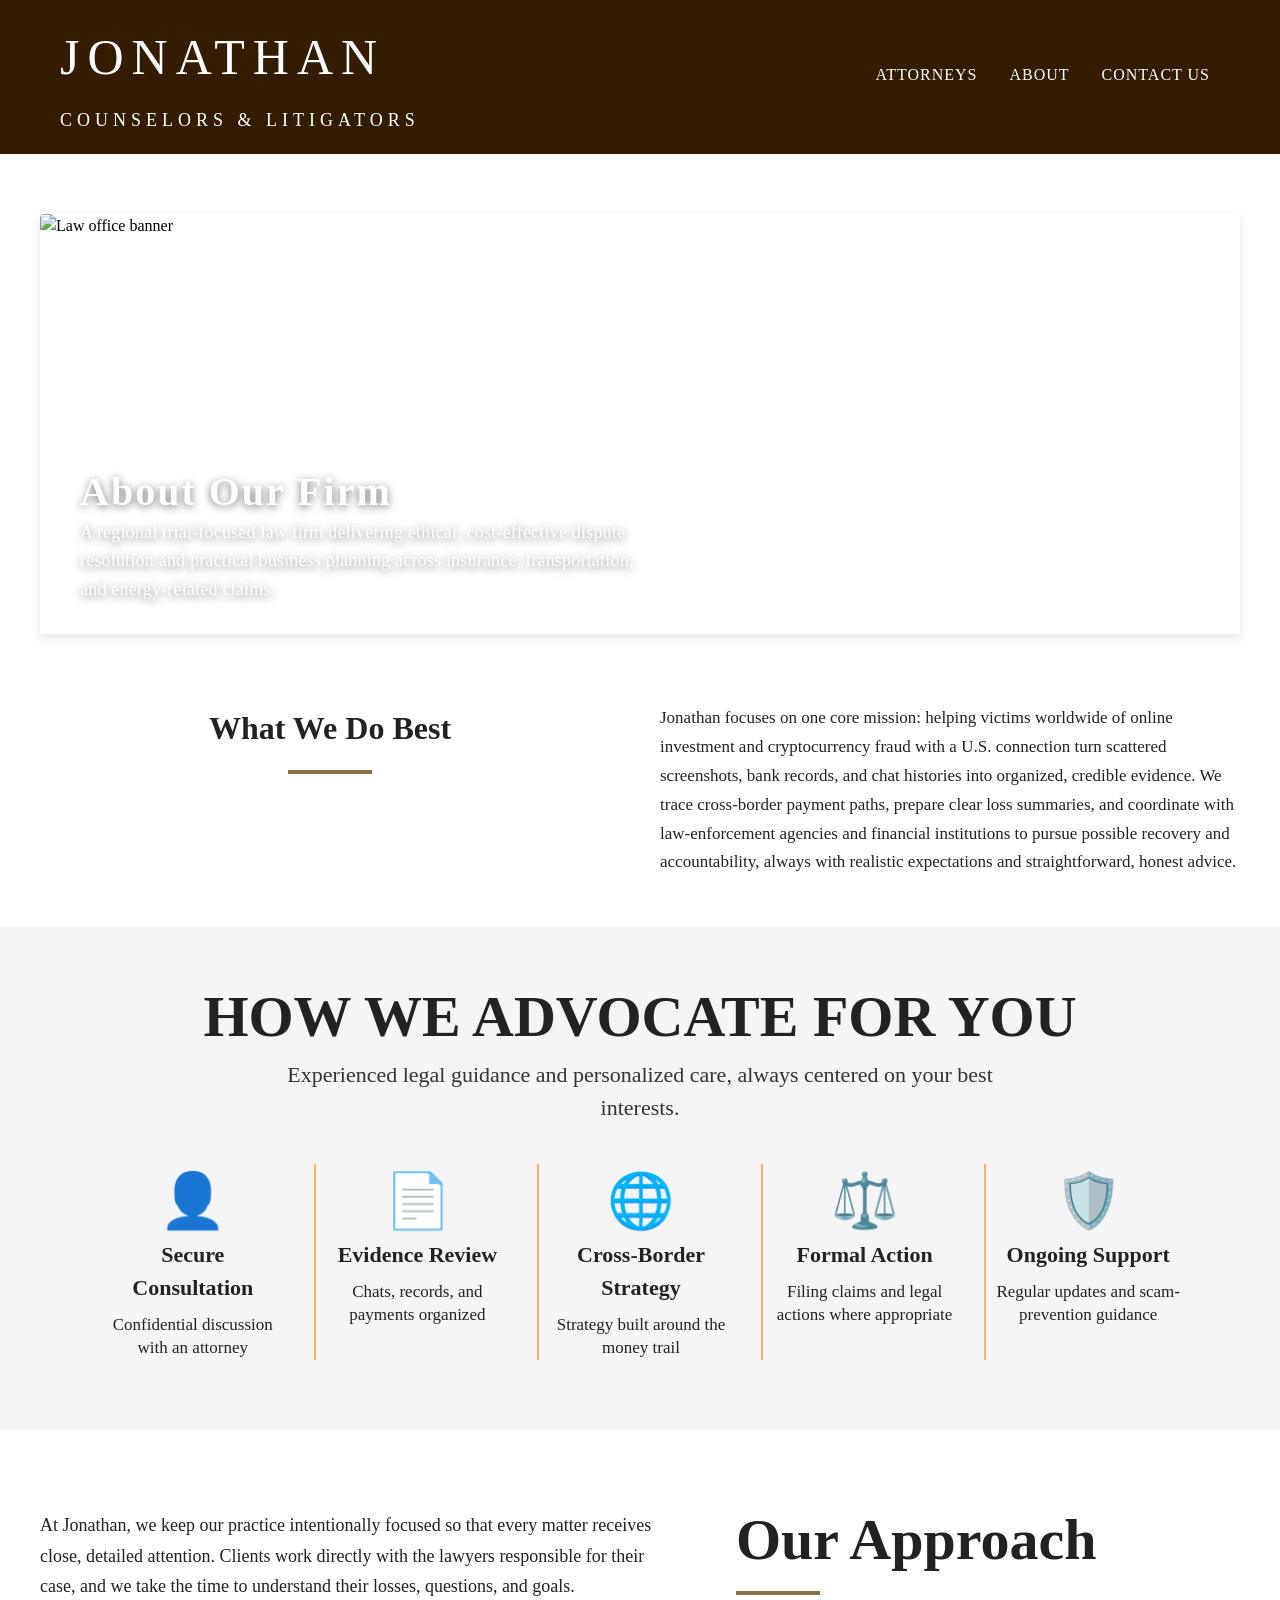
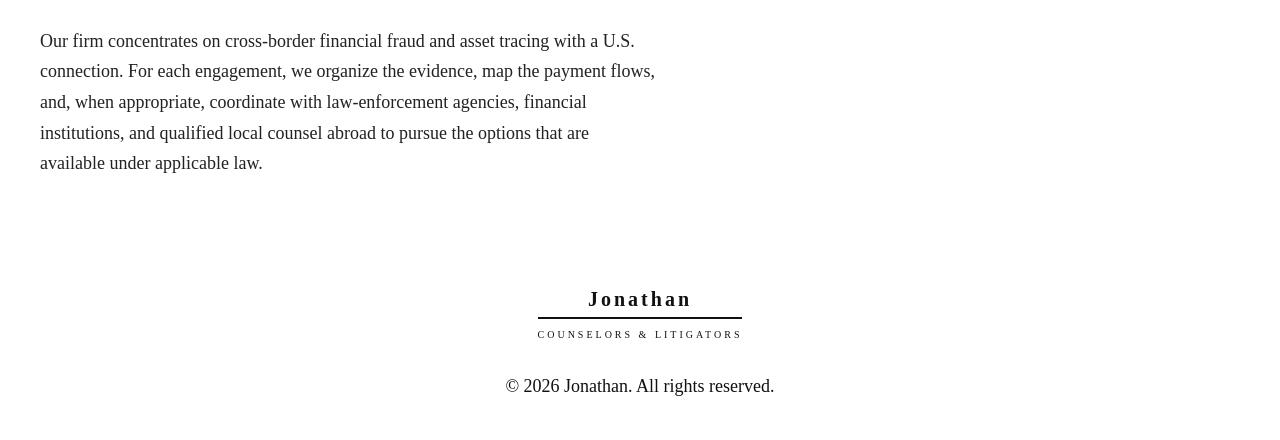
==== commit 4f09f067: "fix mobile view" ====
--- a/index.html
+++ b/index.html
@@ -4,7 +4,7 @@
     <meta charset="UTF-8">
     <meta name="viewport" content="width=device-width, initial-scale=1.0">
     <title>Jonathan - Counselors & Litigators</title>
-    <link rel="stylesheet" href="style.css">
+    <link rel="stylesheet" href="static/style.css">
 </head>
 <body>
     <div class="container">
@@ -15,7 +15,9 @@
                 <p class="logo-sub">COUNSELORS & LITIGATORS</p>
             </div> </a>
 
-            <nav class="nav-menu">
+            <button class="nav-toggle" type="button" aria-label="Toggle navigation" aria-expanded="false" aria-controls="site-nav">☰</button>
+
+            <nav class="nav-menu" id="site-nav">
                 <a href="attorney.html">Attorneys</a>
                 <a href="about.html">About</a>
                 <a href="contact.html">Contact Us</a>
@@ -34,7 +36,7 @@
         <section class="what-we-do-section">
             <div class="what-we-do-header">
                 <h2 class="what-we-do-title">What We Do Best</h2>
-                <p class="what-we-do-text">Valen · Tranor LLP focuses on one core mission: helping victims worldwide of online investment and cryptocurrency fraud with a U.S. connection turn scattered screenshots, bank records, and chat histories into organized, credible evidence. We trace cross-border payment paths, prepare clear loss summaries, and coordinate with law-enforcement agencies and financial institutions to pursue possible recovery and accountability, always with realistic expectations and straightforward, honest advice.</p>
+                <p class="what-we-do-text">Jonathan focuses on one core mission: helping victims worldwide of online investment and cryptocurrency fraud with a U.S. connection turn scattered screenshots, bank records, and chat histories into organized, credible evidence. We trace cross-border payment paths, prepare clear loss summaries, and coordinate with law-enforcement agencies and financial institutions to pursue possible recovery and accountability, always with realistic expectations and straightforward, honest advice.</p>
             </div>
         </section>
 
@@ -75,7 +77,7 @@
 
         <section class="approach-section">
             <div class="approach-copy">
-                <p>At Valen · Tranor LLP, we keep our practice intentionally focused so that every matter receives close, detailed attention. Clients work directly with the lawyers responsible for their case, and we take the time to understand their losses, questions, and goals.</p>
+                <p>At Jonathan, we keep our practice intentionally focused so that every matter receives close, detailed attention. Clients work directly with the lawyers responsible for their case, and we take the time to understand their losses, questions, and goals.</p>
                 <p>Our firm concentrates on cross-border financial fraud and asset tracing with a U.S. connection. For each engagement, we organize the evidence, map the payment flows, and, when appropriate, coordinate with law-enforcement agencies, financial institutions, and qualified local counsel abroad to pursue the options that are available under applicable law.</p>
             </div>
 
@@ -95,5 +97,6 @@
 
       
     </div>
+    <script src="static/nav.js"></script>
 </body>
 </html>
--- a/static/style.css
+++ b/static/style.css
@@ -0,0 +1,930 @@
+* {
+    margin: 0;
+    padding: 0;
+    box-sizing: border-box;
+}
+
+body {
+    font-family: 'Georgia', 'Times New Roman', Times, serif;
+    background-color: #fff;
+    color: #000;
+    line-height: 1.5;
+    margin: 0;
+    padding: 0;
+}
+
+.container {
+    max-width: 100%;
+    margin: 0 auto;
+    padding: 0;
+}
+
+/* Header Styles */
+.header {
+    display: flex;
+    justify-content: space-between;
+    align-items: center;
+    padding: 20px 60px;
+    background-color: #341C02;
+    color: #fff;
+}
+
+.nav-menu {
+    display: flex;
+    align-items: center;
+    gap: 22px;
+    flex-wrap: wrap;
+}
+
+.nav-toggle {
+    display: none;
+    border: 1px solid #8B6F47;
+    background: transparent;
+    color: #ffffff;
+    font-size: 24px;
+    line-height: 1;
+    padding: 6px 10px;
+    cursor: pointer;
+    transition: transform 0.2s ease, background-color 0.2s ease;
+}
+
+.nav-toggle:active {
+    transform: scale(0.95);
+}
+
+.header a {
+    position: relative;
+    text-decoration: none;
+    color: #ffffff;
+    text-transform: uppercase;
+    transition: color 0.3s ease;
+    padding-bottom: 5px;
+}
+
+.logo {
+    margin-bottom: 0;
+}
+
+.logo-main {
+    font-size: 50px;
+    font-weight: normal;
+    letter-spacing: 8px;
+    margin-bottom: 12px;
+    font-family: 'Georgia', serif;
+}
+
+.logo-sub {
+    font-size: 18px;
+    letter-spacing: 5px;
+    text-transform: uppercase;
+    font-weight: normal;
+}
+
+.nav-menu a {
+    position: relative;
+    text-decoration: none;
+    color: #ffffff;
+    font-size: 16px;
+    letter-spacing: 1px;
+    padding-right: 10px;
+    text-transform: uppercase;
+    transition: color 0.3s ease;
+    padding-bottom: 5px;
+}
+
+.nav-menu a::after {
+    content: "";
+    position: absolute;
+    left: 0;
+    bottom: 0;
+    width: 0;
+    height: 2px;
+    background-color: #8B6F47;
+    transition: width 0.3s ease;
+}
+
+/* Hover Effect */
+.nav-menu a:hover {
+    color: #8B6F47;
+}
+
+.nav-menu a:hover::after {
+    width: 100%;
+}
+
+/* Active Tab */
+.nav-menu a.active {
+    color: #8B6F47;
+}
+
+.nav-menu a.active::after {
+    width: 100%;
+}
+
+/* About Banner */
+.about-banner {
+    position: relative;
+    max-width: 1400px;
+    margin: 0 auto;
+    padding: 60px 40px;
+}
+
+.about-banner-overlay {
+    position: absolute;
+    left: 80px;
+    bottom: 90px;
+    color: #fff;
+    text-shadow: 0 2px 8px rgba(0, 0, 0, 0.55);
+}
+
+.about-banner-title {
+    font-size: 40px;
+    line-height: 1;
+    margin-bottom: 6px;
+    font-weight: 700;
+    letter-spacing: 2px;
+}
+
+.about-banner-summary {
+    font-size: 18px;
+    line-height: 1.6;
+    max-width: 560px;
+    letter-spacing: 0.2px;
+}
+
+.about-banner img {
+    display: block;
+    width: 100%;
+    height: 420px;
+    object-fit: cover;
+    border-radius: 4px;
+    box-shadow: 0 4px 12px rgba(0, 0, 0, 0.1);
+}
+
+.what-we-do-section {
+    max-width: 1400px;
+    margin: 0 auto;
+    padding: 10px 40px 50px;
+}
+
+.what-we-do-header {
+    display: grid;
+    grid-template-columns: 1fr 1fr;
+    gap: 40px;
+    align-items: start;
+}
+
+.what-we-do-title {
+    font-size: 32px;
+    font-weight: 700;
+    color: #222;
+    text-align: center;
+}
+
+.what-we-do-title::after {
+    content: "";
+    display: block;
+    width: 84px;
+    height: 4px;
+    background: #8B6F47;
+    margin: 18px auto 0;
+}
+
+.what-we-do-text {
+    font-size: 17px;
+    line-height: 1.7;
+    color: #222;
+    max-width: 640px;
+}
+
+.advocate-section {
+    background: #f5f5f5;
+    padding: 60px 40px 70px;
+}
+
+.advocate-hero {
+    text-align: center;
+    max-width: 900px;
+    margin: 0 auto 40px;
+}
+
+.advocate-title {
+    font-size: 58px;
+    line-height: 1.05;
+    color: #222;
+    font-weight: 700;
+    margin-bottom: 10px;
+}
+
+.advocate-subtitle {
+    font-size: 22px;
+    color: #333;
+    max-width: 760px;
+    margin: 0 auto;
+}
+
+.advocate-grid {
+    max-width: 1100px;
+    margin: 0 auto;
+    display: grid;
+    grid-template-columns: repeat(5, 1fr);
+    gap: 18px;
+}
+
+.advocate-card {
+    background: transparent;
+    text-align: center;
+    padding: 10px 8px 0;
+    position: relative;
+}
+
+.advocate-card + .advocate-card {
+    border-left: 2px solid #ffb15c;
+}
+
+.advocate-icon {
+    font-size: 54px;
+    line-height: 1;
+    margin-bottom: 10px;
+    color: #222;
+}
+
+.advocate-card h3 {
+    font-size: 22px;
+    color: #222;
+    margin-bottom: 10px;
+    font-weight: 700;
+}
+
+.advocate-card p {
+    font-size: 17px;
+    line-height: 1.35;
+    color: #222;
+}
+
+.approach-section {
+    max-width: 1400px;
+    margin: 0 auto;
+    padding: 80px 40px;
+    display: grid;
+    grid-template-columns: 1.1fr 0.9fr;
+    gap: 80px;
+    align-items: start;
+}
+
+.approach-copy {
+    font-size: 18px;
+    line-height: 1.7;
+    color: #222;
+    max-width: 720px;
+}
+
+.approach-copy p + p {
+    margin-top: 24px;
+}
+
+.approach-heading h2 {
+    font-size: 58px;
+    line-height: 1.05;
+    color: #222;
+    font-weight: 700;
+    margin-bottom: 20px;
+}
+
+.section-accent {
+    width: 84px;
+    height: 4px;
+    background: #8B6F47;
+}
+
+.site-footer {
+    text-align: center;
+    padding: 30px 20px 40px;
+}
+
+.site-footer-logo h2 {
+    font-size: 20px;
+    line-height: 1;
+    letter-spacing: 3px;
+    color: #111;
+    font-weight: 700;
+    margin-bottom: 8px;
+}
+
+.site-footer-logo p {
+    display: inline-block;
+    font-size: 10px;
+    letter-spacing: 3px;
+    color: #111;
+    padding-top: 8px;
+    border-top: 2px solid #111;
+}
+
+.site-footer-copy {
+    margin-top: 28px;
+    font-size: 18px;
+    color: #111;
+}
+
+/* About Section */
+.about-section {
+    display: flex;
+    padding: 60px 40px;
+    background-color: #fff;
+    gap: 30px;
+    max-width: 1400px;
+    margin: 0 auto;
+    align-items: flex-start;
+    flex-wrap: wrap;
+}
+
+.about-content {
+    flex: 1;
+    min-width: 0;
+}
+
+.about-text {
+    font-size: 15px;
+    margin-bottom: 25px;
+    text-align: left;
+    line-height: 1.8;
+    font-family: 'Georgia', serif;
+    text-align: justify;
+}
+
+.contact-info {
+    flex: 0 0 280px;
+    display: flex;
+    flex-direction: column;
+    gap: 30px;
+    padding-right: 40px;
+    border-right: 1px solid #ddd;
+    min-width: 0;
+}
+
+.office {
+    text-align: left;
+}
+
+.office-name {
+    font-size: 16px;
+    font-weight: bold !important;
+    margin-bottom: 8px;
+    text-transform: uppercase;
+    letter-spacing: 1px;
+}
+
+.office p {
+    font-size: 13px;
+    margin-bottom: 4px;
+    font-weight: normal;
+}
+
+/* Side Images */
+.side-image {
+    flex: 0 0 250px;
+    display: flex;
+    flex-direction: column;
+    align-items: flex-start;
+    min-width: 0;
+}
+
+.side-image img {
+    width: 100%;
+    height: auto;
+    object-fit: cover;
+    border-radius: 4px;
+    box-shadow: 0 4px 12px rgba(0, 0, 0, 0.1);
+    margin-bottom: 200px;
+}
+
+    .image-gallery {
+        display: grid;
+        grid-template-columns: repeat(6, 1fr); /* 6 images in one row */
+        gap: 15px;
+        width: 100%;
+    }
+
+    .image-gallery img {
+        width: 100%;
+        height: 250px;
+        object-fit: cover;
+        border-radius: 8px;
+        display: block;
+    }
+        .left-gallery,
+    .right-gallery {
+        display: flex;
+        flex-direction: column;
+        gap: 15px;
+        width: 180px;
+        flex-shrink: 0;
+    }
+
+    .left-gallery img,
+    .right-gallery img {
+        width: 100%;
+        height: auto;
+        border-radius: 8px;
+    }
+
+/* Practice Areas Section */
+.practice-areas {
+    display: flex;
+    padding: 60px 40px;
+    background-color: #fff;
+    gap: 40px;
+    max-width: 1400px;
+    margin: 0 auto;
+    align-items: flex-start;
+    flex-wrap: wrap;
+}
+
+.practice-areas .practice-list {
+    flex: 1;
+    min-width: 0;
+}
+
+.email-contact {
+    text-align: right;
+    margin-bottom: 30px;
+    font-size: 14px;
+    font-weight: bold;
+    color: #000;
+}
+
+.section-title {
+    font-size: 22px;
+    text-align: left;
+    margin-bottom: 40px;
+    letter-spacing: 2px;
+    color: #000;
+    font-weight: normal;
+    border-bottom: 2px solid #000;
+    padding-bottom: 15px;
+}
+
+.practice-list {
+    display: flex;
+    flex-direction: column;
+    gap: 30px;
+}
+
+.practice-item {
+    padding: 0;
+    background: none;
+    border: none;
+    box-shadow: none;
+    min-width: 0;
+}
+
+.practice-name {
+    font-size: 15px;
+    margin-bottom: 8px;
+    color: #000;
+    letter-spacing: 1px;
+    font-weight: bold;
+    text-transform: uppercase;
+}
+
+.practice-desc {
+    font-size: 14px;
+    color: #333;
+    line-height: 1.6;
+    margin: 0;
+    padding-left: 0;
+    overflow-wrap: break-word;
+    word-wrap: break-word;
+}
+
+/* About page hero sections */
+.about-hero-section,
+.about-attorneys-section {
+    max-width: 1400px;
+    margin: 0 auto;
+    padding: 40px 40px 0;
+}
+
+.about-hero-card,
+.about-attorneys-card {
+    display: grid;
+    grid-template-columns: 1.05fr 1fr;
+    gap: 28px;
+    align-items: start;
+    background: #fff;
+}
+
+.about-hero-copy,
+.about-attorneys-copy {
+    padding: 14px 8px 0 14px;
+}
+
+.about-hero-title {
+    font-size: 52px;
+    line-height: 0.95;
+    letter-spacing: 1px;
+    text-transform: uppercase;
+    margin-bottom: 18px;
+    color: #222;
+    font-weight: 700;
+}
+
+.about-hero-text,
+.about-attorneys-text {
+    font-size: 17px;
+    line-height: 1.7;
+    color: #222;
+    max-width: 440px;
+}
+
+.about-hero-text {
+    margin-bottom: 24px;
+}
+
+.about-attorneys-title {
+    font-size: 34px;
+    margin-bottom: 16px;
+    color: #222;
+    font-weight: 700;
+}
+
+.about-hero-image-wrap,
+.about-attorneys-image-wrap {
+    position: relative;
+}
+
+.about-hero-image,
+.about-attorneys-image {
+    width: 100%;
+    height: 360px;
+    object-fit: cover;
+    display: block;
+}
+
+.orange-rule {
+    height: 4px;
+    width: 100%;
+    background: #8B6F47;
+}
+
+.orange-button {
+    display: inline-block;
+    background: #8B6F47;
+    color: #fff;
+    text-decoration: none;
+    padding: 15px 26px;
+    font-size: 15px;
+    font-weight: 700;
+    text-transform: capitalize;
+}
+
+.orange-button:hover {
+    background: #341C02;
+}
+
+.about-attorneys-section {
+    padding-top: 90px;
+}
+
+.about-attorneys-card {
+    grid-template-columns: 1fr 1.05fr;
+}
+
+.about-attorneys-copy {
+    padding-left: 32px;
+    align-self: center;
+}
+
+.about-attorneys-text {
+    margin-bottom: 24px;
+}
+
+@media (max-width: 900px) {
+    .about-hero-card,
+    .about-attorneys-card {
+        grid-template-columns: 1fr;
+    }
+
+    .about-hero-title {
+        font-size: 40px;
+    }
+
+    .about-hero-image,
+    .about-attorneys-image {
+        height: 280px;
+    }
+
+    .about-attorneys-copy {
+        padding-left: 14px;
+    }
+}
+
+@media (max-width: 768px) {
+
+    body {
+        overflow-x: hidden;
+    }
+
+    .header {
+        padding: 16px;
+        flex-direction: row;
+        flex-wrap: wrap;
+        align-items: center;
+        gap: 10px;
+    }
+
+    .nav-toggle {
+        display: inline-flex;
+        align-items: center;
+        justify-content: center;
+        margin-left: auto;
+    }
+
+    .nav-menu {
+        width: 100%;
+        display: flex;
+        flex-direction: column;
+        align-items: flex-start;
+        gap: 10px;
+        max-height: 0;
+        opacity: 0;
+        overflow: hidden;
+        pointer-events: none;
+        transition: max-height 0.25s ease, opacity 0.2s ease;
+    }
+
+    .nav-menu.open {
+        max-height: 220px;
+        opacity: 1;
+        pointer-events: auto;
+    }
+
+    .nav-menu a {
+        font-size: 14px;
+        padding-right: 0;
+        padding-bottom: 2px;
+    }
+
+    .logo {
+        margin-bottom: 0;
+        padding: 0;
+    }
+
+    .logo-main {
+        font-size: 36px;
+        letter-spacing: 3px;
+        margin-bottom: 8px;
+        line-height: 1.1;
+    }
+
+    .logo-sub {
+        font-size: 12px;
+        letter-spacing: 2px;
+        line-height: 1.4;
+    }
+
+    /* About Section */
+    .about-banner {
+        padding: 30px 16px;
+    }
+
+    .about-banner img {
+        height: 240px;
+    }
+
+    .about-banner-overlay {
+        left: 30px;
+        bottom: 40px;
+    }
+
+    .about-banner-title {
+        font-size: 28px;
+    }
+
+    .about-banner-summary {
+        font-size: 14px;
+    }
+
+    .what-we-do-section {
+        padding: 10px 16px 40px;
+    }
+
+    .what-we-do-header {
+        grid-template-columns: 1fr;
+        gap: 20px;
+    }
+
+    .what-we-do-title {
+        font-size: 28px;
+        text-align: left;
+    }
+
+    .what-we-do-title::after {
+        margin: 14px 0 0;
+    }
+
+    .what-we-do-text {
+        font-size: 16px;
+    }
+
+    .advocate-section {
+        padding: 40px 16px 48px;
+    }
+
+    .advocate-title {
+        font-size: 34px;
+    }
+
+    .advocate-subtitle {
+        font-size: 18px;
+    }
+
+    .advocate-grid {
+        grid-template-columns: 1fr;
+        gap: 20px;
+    }
+
+    .advocate-card + .advocate-card {
+        border-left: none;
+        border-top: 2px solid #ffb15c;
+        padding-top: 18px;
+    }
+
+    .approach-section {
+        padding: 50px 16px;
+        grid-template-columns: 1fr;
+        gap: 24px;
+    }
+
+    .approach-copy {
+        font-size: 16px;
+    }
+
+    .approach-heading h2 {
+        font-size: 38px;
+    }
+
+    .site-footer-copy {
+        font-size: 15px;
+    }
+
+    .about-section {
+        display: flex;
+        flex-direction: column;
+        padding: 15px;
+        gap: 20px;
+    }
+
+    /* Images */
+    .side-image {
+        display: flex;
+        justify-content: center;
+        align-items: center;
+        width: 100%;
+        
+    }
+
+    .side-image img {
+        width: 100%;
+        max-width: 220px;
+        height: auto;
+        border-radius: 8px;
+        margin-bottom: 50px;
+    }
+
+    .left-gallery,
+    .right-gallery {
+        display: flex;
+        flex-direction: row;
+        justify-content: center;
+        gap: 8px;
+        width: 100%;
+    }
+
+    .left-gallery img,
+    .right-gallery img {
+        width: 30%;
+        height: auto;
+    }
+
+    .image-gallery {
+        display: grid;
+        grid-template-columns: repeat(3, 1fr);
+        gap: 5px;
+    }
+
+    .image-gallery img {
+        width: 100%;
+        height: auto;
+    }
+
+    /* Contact Information */
+    .contact-info {
+        width: 100%;
+        display: grid;
+        grid-template-columns: 1fr;
+        gap: 15px;
+        border: none;
+        padding: 0;
+    }
+
+    .office {
+        padding: 12px;
+        border: 1px solid #ddd;
+        border-radius: 6px;
+    }
+
+    .office-name {
+        font-size: 15px;
+        font-weight: bold;
+        margin-bottom: 5px;
+    }
+
+    .office p {
+        font-size: 13px;
+        line-height: 1.5;
+    }
+
+    /* About Content */
+    .about-content {
+        width: 100%;
+    }
+
+    .about-text {
+        font-size: 14px;
+        line-height: 1.8;
+        text-align: justify;
+        margin-bottom: 12px;
+    }
+
+    /* Practice Areas */
+    .practice-areas {
+        display: flex;
+        flex-direction: column;
+        padding: 15px;
+        gap: 20px;
+    }
+
+    .practice-list,
+    .practice-content {
+        width: 100%;
+    }
+
+    .section-title {
+        font-size: 20px;
+        text-align: center;
+    }
+
+    .practice-name {
+        font-size: 15px;
+    }
+
+    .practice-desc {
+        font-size: 13px;
+        line-height: 1.7;
+    }
+
+    .email-contact {
+        text-align: center;
+        font-size: 13px;
+    }
+}
+
+@media (max-width: 480px) {
+    .logo-main {
+        font-size: 30px;
+        letter-spacing: 2px;
+    }
+
+    .logo-sub {
+        font-size: 11px;
+        letter-spacing: 1.5px;
+    }
+
+    .about-banner-overlay {
+        left: 18px;
+        right: 18px;
+        bottom: 20px;
+    }
+
+    .about-banner-title {
+        font-size: 24px;
+    }
+
+    .about-banner-summary {
+        font-size: 13px;
+        line-height: 1.5;
+    }
+
+    .advocate-title {
+        font-size: 28px;
+    }
+
+    .approach-heading h2 {
+        font-size: 32px;
+    }
+
+    .about-hero-title {
+        font-size: 32px;
+    }
+}
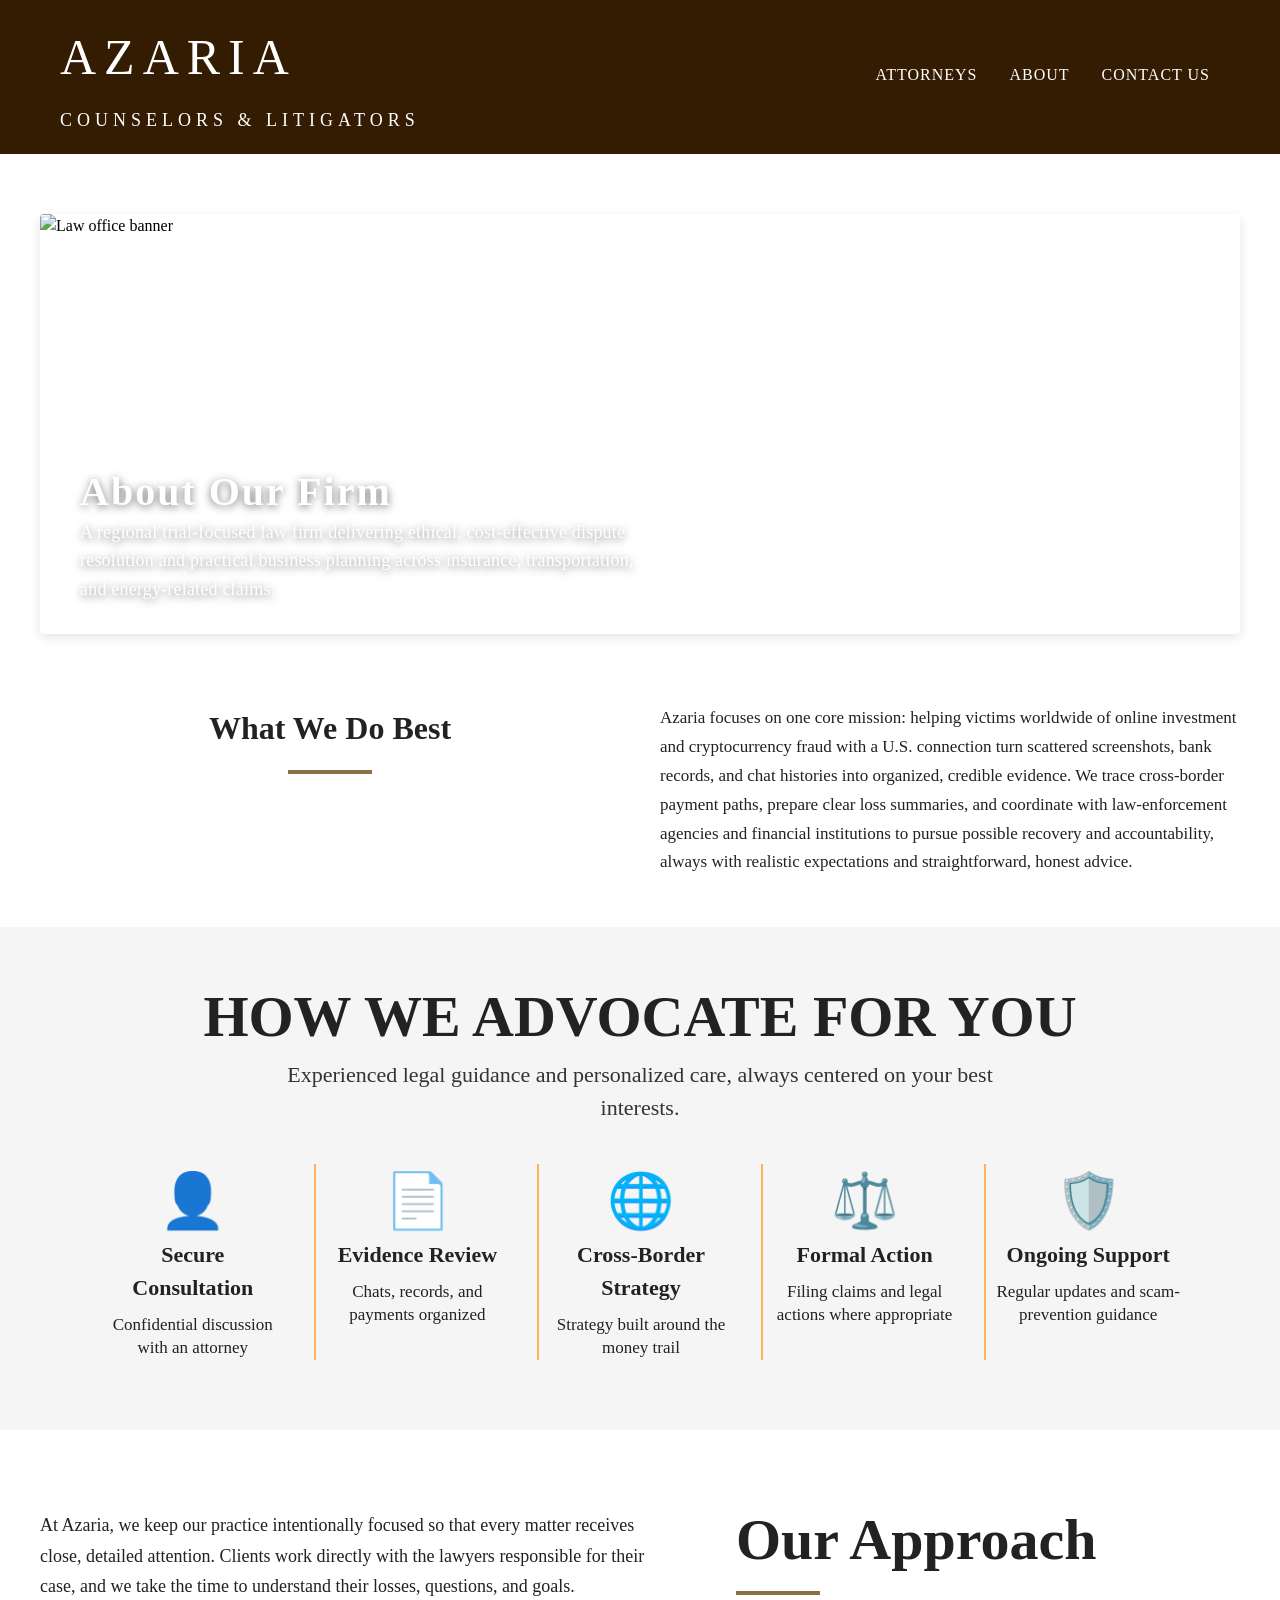
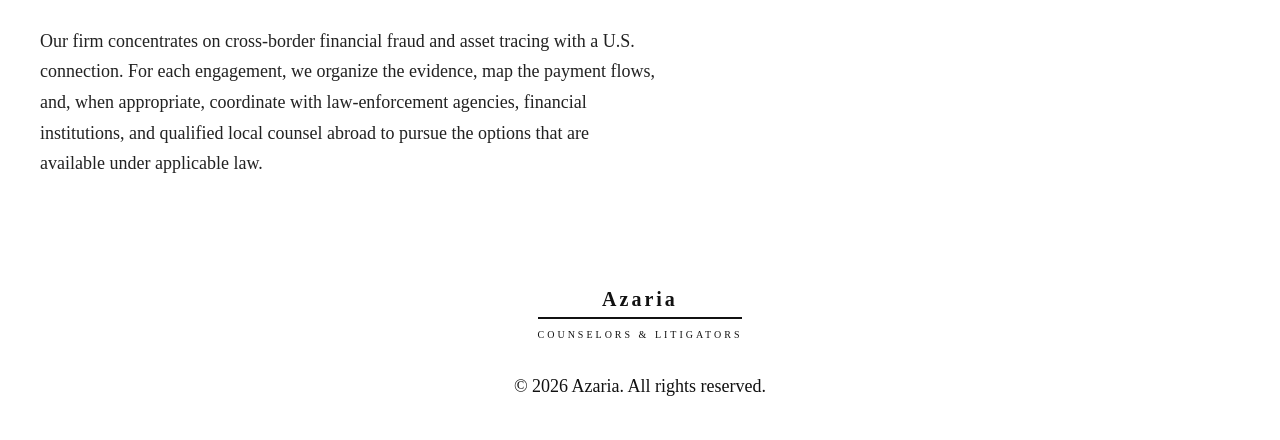
==== commit 034d7054: "change name" ====
--- a/index.html
+++ b/index.html
@@ -3,7 +3,7 @@
 <head>
     <meta charset="UTF-8">
     <meta name="viewport" content="width=device-width, initial-scale=1.0">
-    <title>Jonathan - Counselors & Litigators</title>
+    <title>Azaria - Counselors & Litigators</title>
     <link rel="stylesheet" href="static/style.css">
 </head>
 <body>
@@ -11,7 +11,7 @@
 <!-- Header Section -->
         <header class="header">
             <div class="logo"> <a href="index.html">
-                <h1 class="logo-main">Jonathan</h1>
+                <h1 class="logo-main">Azaria</h1>
                 <p class="logo-sub">COUNSELORS & LITIGATORS</p>
             </div> </a>
 
@@ -36,7 +36,7 @@
         <section class="what-we-do-section">
             <div class="what-we-do-header">
                 <h2 class="what-we-do-title">What We Do Best</h2>
-                <p class="what-we-do-text">Jonathan focuses on one core mission: helping victims worldwide of online investment and cryptocurrency fraud with a U.S. connection turn scattered screenshots, bank records, and chat histories into organized, credible evidence. We trace cross-border payment paths, prepare clear loss summaries, and coordinate with law-enforcement agencies and financial institutions to pursue possible recovery and accountability, always with realistic expectations and straightforward, honest advice.</p>
+                <p class="what-we-do-text">Azaria focuses on one core mission: helping victims worldwide of online investment and cryptocurrency fraud with a U.S. connection turn scattered screenshots, bank records, and chat histories into organized, credible evidence. We trace cross-border payment paths, prepare clear loss summaries, and coordinate with law-enforcement agencies and financial institutions to pursue possible recovery and accountability, always with realistic expectations and straightforward, honest advice.</p>
             </div>
         </section>
 
@@ -77,7 +77,7 @@
 
         <section class="approach-section">
             <div class="approach-copy">
-                <p>At Jonathan, we keep our practice intentionally focused so that every matter receives close, detailed attention. Clients work directly with the lawyers responsible for their case, and we take the time to understand their losses, questions, and goals.</p>
+                <p>At Azaria, we keep our practice intentionally focused so that every matter receives close, detailed attention. Clients work directly with the lawyers responsible for their case, and we take the time to understand their losses, questions, and goals.</p>
                 <p>Our firm concentrates on cross-border financial fraud and asset tracing with a U.S. connection. For each engagement, we organize the evidence, map the payment flows, and, when appropriate, coordinate with law-enforcement agencies, financial institutions, and qualified local counsel abroad to pursue the options that are available under applicable law.</p>
             </div>
 
@@ -89,10 +89,10 @@
 
         <footer class="site-footer">
             <div class="site-footer-logo">
-                <h2>Jonathan</h2>
+                <h2>Azaria</h2>
                 <p>COUNSELORS & LITIGATORS</p>
             </div>
-            <p class="site-footer-copy">© 2026 Jonathan. All rights reserved.</p>
+            <p class="site-footer-copy">© 2026 Azaria. All rights reserved.</p>
         </footer>
 
       
